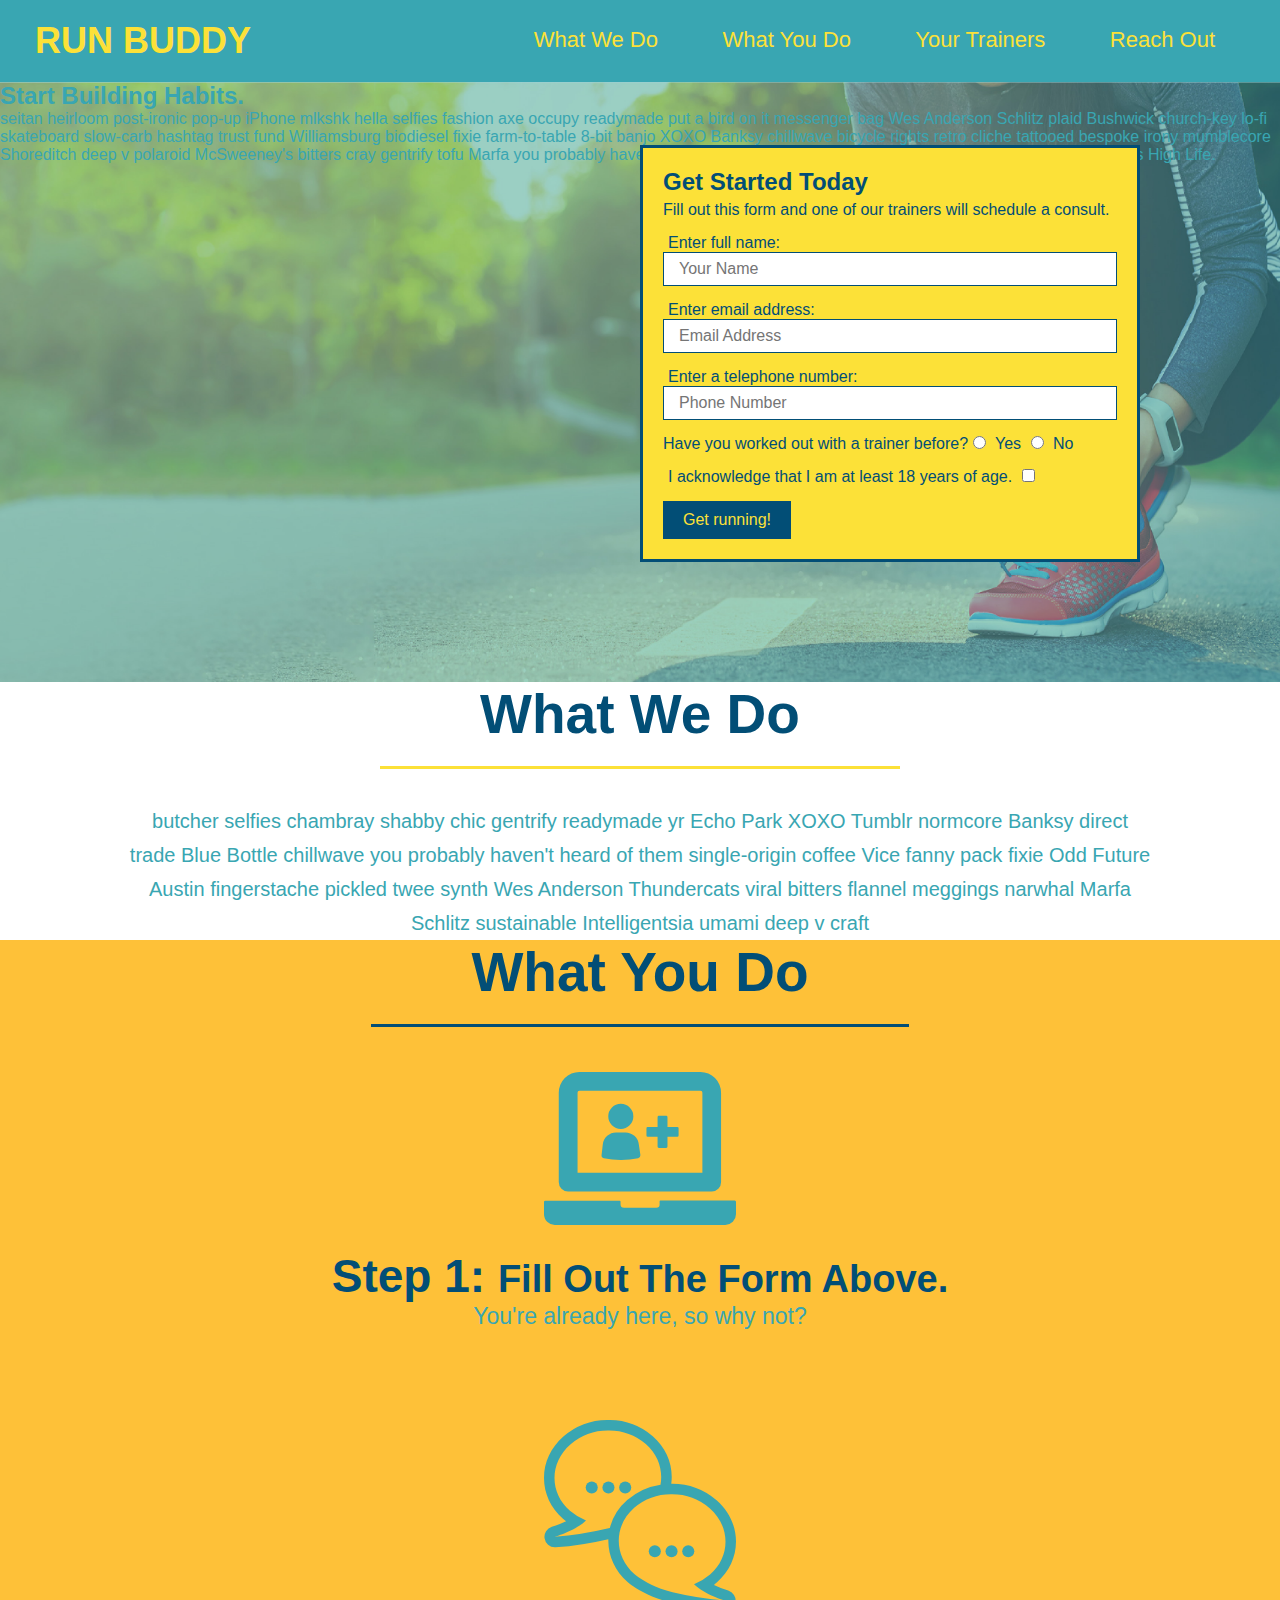
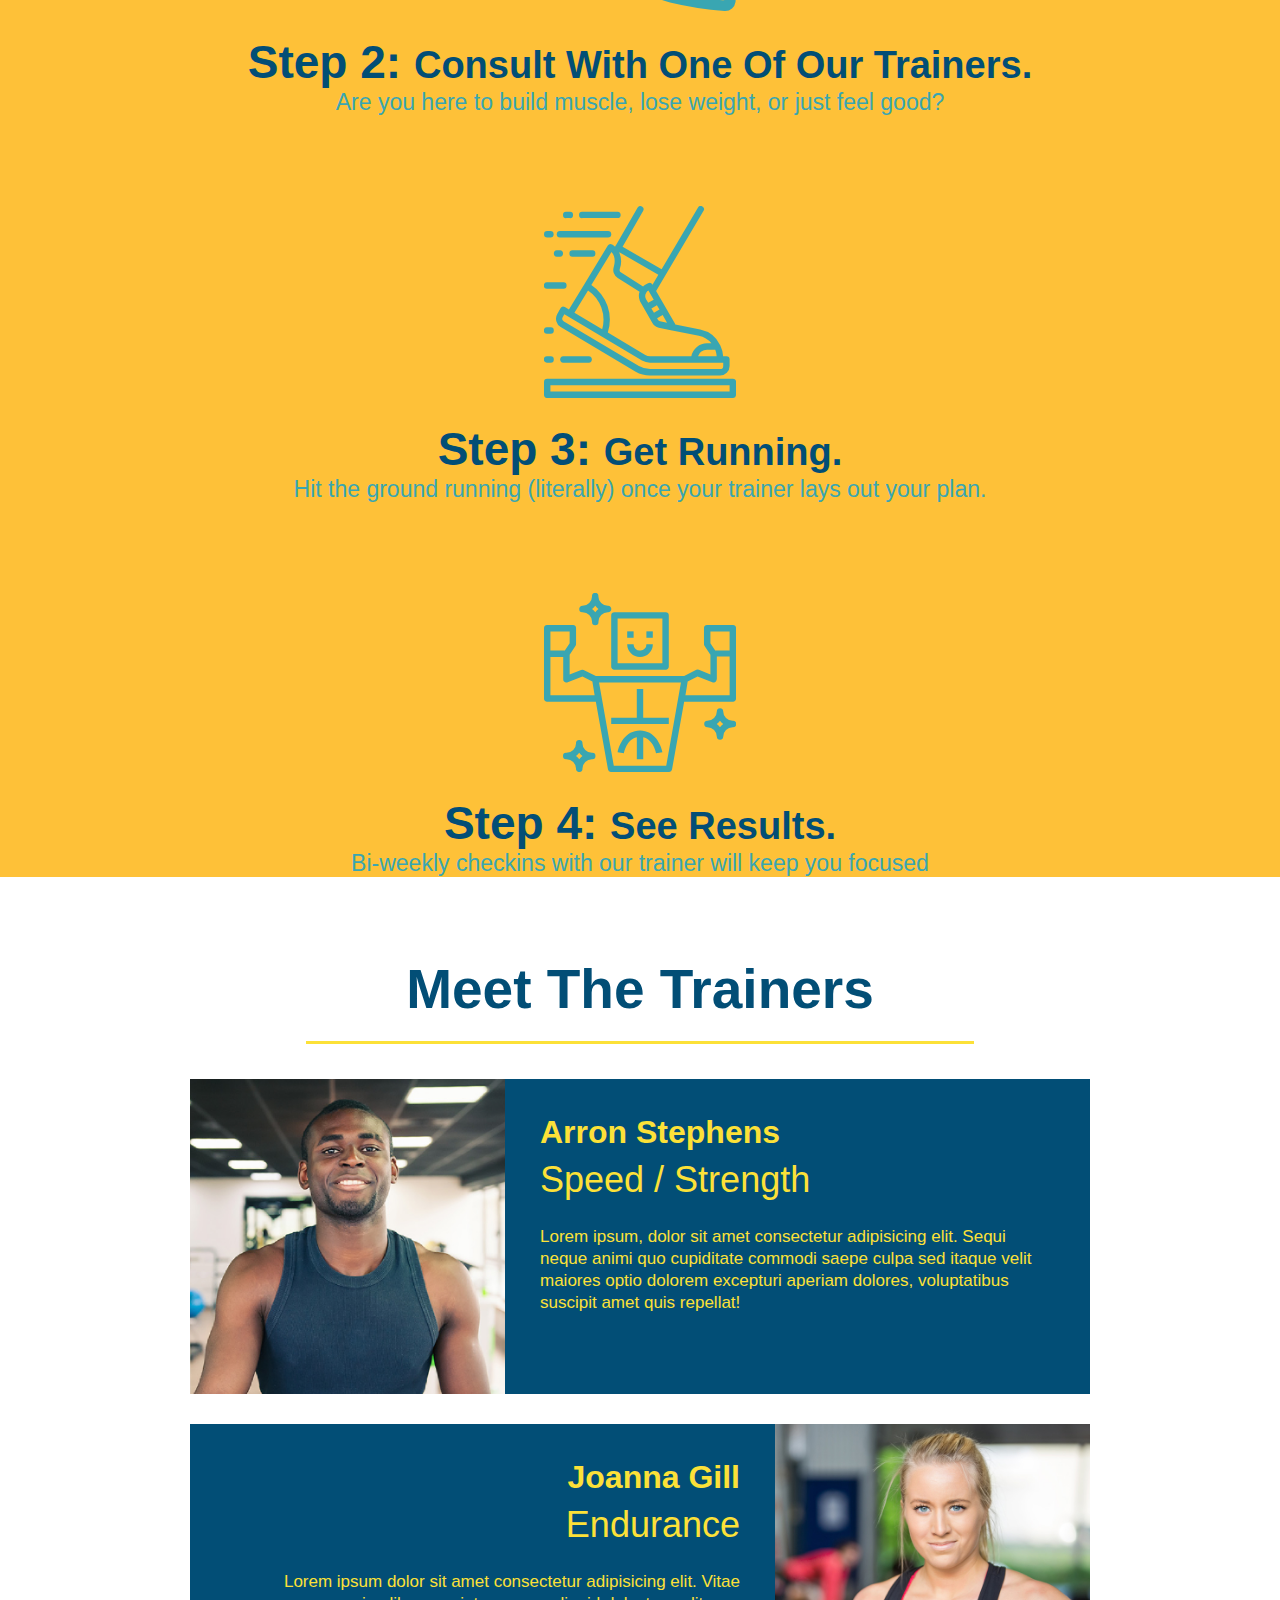
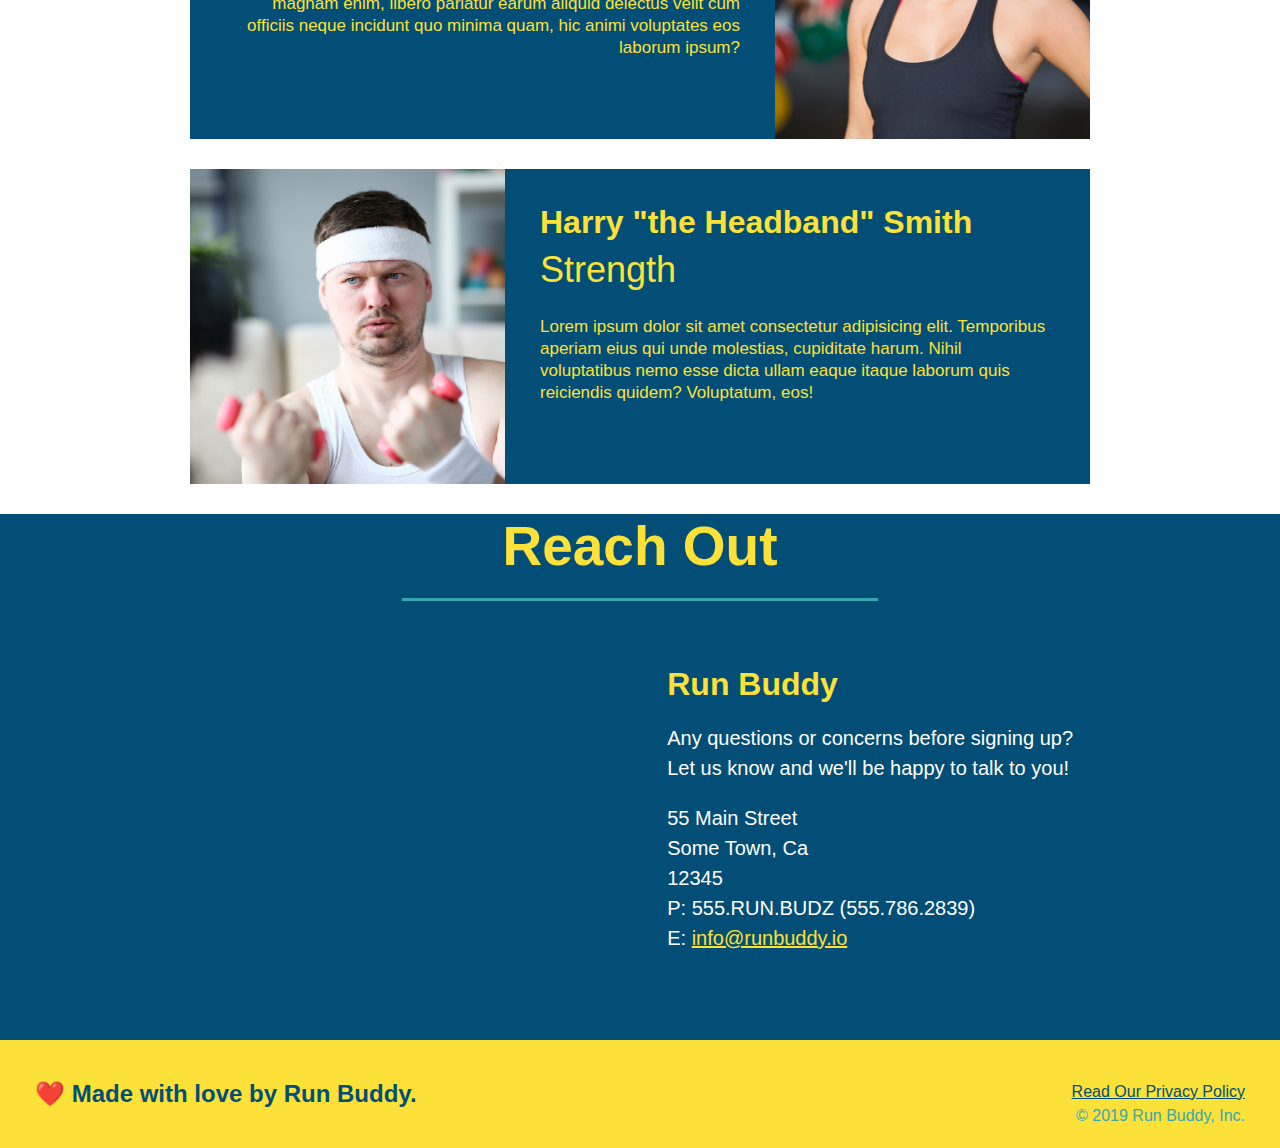
==== index.html @ 6aeb0154 "add content to hero, replace image" ====
<!DOCTYPE html>
<html lang="en">
    <head>
        <meta charset="UTF-8" />
        <title>Run Buddy</title>
        <link rel="stylesheet" href="./assets/css/style.css" />
    </head>
    <body>
        <!--  navigation -->
        <header>
           <h1>
               <a href="/">RUN BUDDY</a>
            </h1> 
           <nav>
               <!-- Unordered list element -->
               <ul>
                   <!-- List item element -->
                   <li> 
                       <!-- Anchor element -->
                       <a href="#what-we-do">What We Do</a>
                   </li>
                   <li>
                       <a href="what-you-do">What You Do</a>
                   </li>
                   <li>
                       <a href="#your-trainers">Your Trainers</a>
                   </li>
                   <li>
                       <a href="#reach-out">Reach Out</a>
                   </li>
               </ul>
           </nav>
        </header>
<!-- hero section -->
        <section class="hero">
            <div class="hero-cta">
                <h2>Start Building Habits.</h2>
                <p>
                    seitan heirloom post-ironic pop-up iPhone mlkshk hella selfies fashion axe occupy readymade put a bird on it messenger bag Wes Anderson Schlitz plaid Bushwick church-key lo-fi skateboard slow-carb hashtag trust fund Williamsburg biodiesel fixie farm-to-table 8-bit banjo XOXO Banksy chillwave bicycle rights retro cliche tattooed bespoke irony mumblecore Shoreditch deep v polaroid McSweeney's bitters cray gentrify tofu Marfa you probably haven't heard of them yr banh mi asymmetrical art party selvage letterpress High Life.
                </p>
            </div>
            
            <div class="hero-form">
                <h3>Get Started Today</h3>
                <p>Fill out this form and one of our trainers will schedule a consult.</p>
                <!-- Add form element -->
                <form>
                    <label for="name">Enter full name:</label>
                    <input type="text" placeholder="Your Name" name="name" id="name" class="form-input" />
                    <label for="email">Enter email address:</label>
                    <input type="email" placeholder="Email Address" name="email" id="email" class="form-input" />
                    <label for="phone">Enter a telephone number:</label>
                    <input type="tel" placeholder="Phone Number" name="phone" id="phone" class="form-input" />
                    <p>
                        Have you worked out with a trainer before?
                        <input type="radio" name="trainer-confirm" id="trainer-yes" />
                        <label for="trainer-yes">Yes</label>
                        <input type="radio" name="trainer-confirm" id="trainer-no" />
                        <label for="trainer-no">No</label>
                    </p>
                    <p>
                        <label for="checkbox" >
                            I acknowledge that I am at least 18 years of age.
                        </label>
                        <input type="checkbox" name="age-confirm" id="checkbox" />
                    </p>
                    <button type="submit">
                        Get running!
                    </button>
                </form>
            </div>
        </section>
        <!-- end hero -->

        <!-- hero/jumbotron -->
        <section>
       </section>

       <!-- "what we do" section -->
       <section id="what-we-do" class="intro">
           <h2 class="section-title primary-border">What We Do</h2>
           <p>
            butcher selfies chambray shabby chic gentrify readymade yr Echo Park XOXO Tumblr normcore Banksy direct trade Blue Bottle chillwave you probably haven't heard of them single-origin coffee Vice fanny pack fixie Odd Future Austin fingerstache pickled twee synth Wes Anderson Thundercats viral bitters flannel meggings narwhal Marfa Schlitz sustainable Intelligentsia umami deep v craft
           </p>
       </section>

       <!-- "what you do" section -->
       <section id="what-you-do" class="steps">
           <h2 class="section-title primary0border">What You Do</h2>

           <div>
               <!-- insert this img element -->
               <img src="./assets/images/step-1.svg" alt="" />
               <h3>Step 1: <span>Fill Out The Form Above.</span></h3>
               <p> You're already here, so why not?</p>
           </div>

           <div>
               <img src="./assets/images/step-2.svg" alt="" />
               <h3>Step 2: <span>Consult With One Of Our Trainers.</span></h3>
               <p>Are you here to build muscle, lose weight, or just feel good?</p>
           </div>

           <div>
               <img src="./assets/images/step-3.svg" alt="" />
               <h3>Step 3: <span>Get Running.</span></h3>
               <p>Hit the ground running (literally) once your trainer lays out your plan.</p>
           </div>

           <div>
               <img src="./assets/images/step-4.svg" alt />
               <h3>Step 4: <span>See Results.</span></h3>
               <p>Bi-weekly checkins with our trainer will keep you focused</p>
           </div>
       </section>
       
       <!-- "meet the trainers" section -->
       <section id="your-trainers" class="trainers">
           <h2 class="section-title primary-border">Meet The Trainers</h2>
           <article class="trainer">
               <img src="./assets/images/trainer-1.jpg" alt="Arron Stephens in his workout clothes, ready to pump iron" />
               <div class="trainer-bio text-left">
                   <h3>Arron Stephens</h3>
                   <h4>Speed / Strength</h4>
                   <p>
                    Lorem ipsum, dolor sit amet consectetur adipisicing elit. Sequi neque animi quo cupiditate commodi saepe culpa sed
                    itaque velit maiores optio dolorem excepturi aperiam dolores, voluptatibus suscipit amet quis repellat!
                   </p>
               </div>
           </article>

           <!-- second trainer bio -->
           <article class="trainer">
               <div class="trainer-bio text-right">
                   <h3>Joanna Gill</h3>
                   <h4>Endurance</h4>
                   <p>
                       Lorem ipsum dolor sit amet consectetur adipisicing elit. Vitae magnam enim, libero pariatur earum aliquid delectus velit cum officiis neque incidunt quo minima quam, hic animi voluptates eos laborum ipsum?
                   </p>
               </div>
               <img src="./assets/images/trainer-2.jpg" alt="Joanna Gill cooling off after a workout" />
           </article>

           <!-- third trainer bio -->
           <article class="trainer">
               <img src="./assets/images/trainer-3.jpg" alt="Harry Smith wearing a headband and lifting comically small pink weights" />
               <div class="trainer-bio text-left">
                   <h3>Harry "the Headband" Smith</h3>
                   <h4>Strength</h4>
                   <p>
                       Lorem ipsum dolor sit amet consectetur adipisicing elit. Temporibus aperiam eius qui unde molestias, cupiditate harum. Nihil voluptatibus nemo esse dicta ullam eaque itaque laborum quis reiciendis quidem? Voluptatum, eos!
                   </p>
               </div>
           </article>

       </section>

       <!-- "reach out" section -->
       <section id="reach-out" class="contact">
           <h2 class="section-title secondary-border">Reach Out</h2>
           <div class="contact-info">
               <iframe 
               src="https://www.google.com/maps/embed?pb=!1m18!1m12!1m3!1d3147.1079747227936!2d-120.42364418397035!3d37.92790791110593!2m3!1f0!2f0!3f0!3m2!1i1024!2i768!4f13.1!3m3!1m2!1s0x8090c49129b6ac57%3A0xb56c7eb95a2cd8bd!2sMain%20St%2C%20California%2095327!5e0!3m2!1sen!2sus!4v1616426329495!5m2!1sen!2sus"
               style="border:0;"
               allowfullscreen=""
               loading="lazy">
            </iframe>
             <div>
                   <h3>Run Buddy</h3>
                   <p>
                       Any questions or concerns before signing up?
                       <br />
                       Let us know and we'll be happy to talk to you!
                   </p>
                   <address>
                       55 Main Street <br />
                       Some Town, Ca <br />
                       12345<br />
                       P: 555.RUN.BUDZ (555.786.2839)<br />
                       E: <a href="mailto:info@runbuddy.io">info@runbuddy.io</a>
                   </address>
               </div>
           </div>
       </section>

       <!-- footer -->
       <footer>
           <h2>❤️ Made with love by Run Buddy.</h2>
           <div>
               <a href="#">Read Our Privacy Policy</a><br />
               &copy; 2019 Run Buddy, Inc.
           </div>
       </footer>
    </body>
</html>
---- assets/css/style.css ----
* {
    margin: 0;
    padding:0;
    box-sizing: border-box;
}

body {
    /* more on this crazy alphanumerical value in a minute! */
    color: #39a6b2;
    font-family: Helvetica, Arial, sans-serif;
/* apply styles to <header> */
    }

    header     {
        padding: 20px 35px;
        background-color: #39a6b2;
    }

    header h1 {
        font-weight: bold;
        font-size: 36px;
        color: #fce138;
        margin: 0;
        display: inline;
    }

    header a {
        text-decoration: none;
        color: #fce138;
    }

    header nav {
        float: right;
        margin: 7px 0;
    }

    header nav ul li {
        display: inline;
    }

    header nav ul li a {
        margin: 0 30px;
        font-weight: lighter;
        font-size: 22px;
    }

    footer {
        background: #fce138;
        width: 100%;
        padding: 40px 35px;
    }

    footer h2 {
        display: inline;
        color: #024e76;
        font: size 30px;
        margin: 0;
    }

    footer div {
        float: right;
        line-height: 1.5;
        text-align: right;
    }

    footer a {
        color: #024e76;
    }

   /* Hero Style Start */
.hero {
    background-image: url("../images/hero-bg.jpg");
    height: 600px;
    background-size: cover;
    background-position: center;
    position: relative;
  }
  /* Hero Style End */

  .hero-form {
    background-color: #fce138;
    padding: 20px;
    width: 500px;
    color: #024e76;
    border-style: solid;
    border-width: 3px;
    border-color: #024e76;
    position: absolute;
    bottom: 120px;
    right: 140px;
  }

  .hero-form h3 {
    font-size: 24px;
    margin: 0;
  }
  
  .hero-form p {
    margin: 5px 0 15px 0;
  }

  .form-input {
    border: 1px solid #024e76;
    display: block;
    padding: 7px 15px;
    font-size: 16px;
    color: #024e76;
    width: 100%;
    margin-bottom: 15px;
  }

  .hero-form label {
      margin: 0 5px;
  }

  .hero-form button {
      color: #fce138;
      background-color: #024e76;
      border: none;
      padding: 10px 20px;
      font-size: 16px;
  }

  .intro {
      text-align: center;
  }

  .intro p {
      line-height: 1.7;
      color: #39a6b2;
      width: 80%;
      font-size: 20px;
      margin: 0 auto;
  }

  .steps {
      text-align: center;
      background: #fec138;
  }

  .section-title {
    font-size: 55px;
    color: #024e76;
    margin-bottom: 35px;
    padding: 0 100px 20px 100px;
    display: inline-block;
    border-bottom: 3px solid;
  }
  
  .primary-border {
    border-color: #fce138;
  }
  
  .secondary-border {
    border-color: #39a6b2;
  }

  .steps div {
      margin-bottom: 80px;
  }

  .steps img {
      width: 15%;
      margin: 10px 0;
  }

  .steps h3 {
      color: #024e76;
      font-size: 46px;
      margin-top: 10px;
  }

  .steps p {
      color: #39a6b2;
      font-size: 23px;
  }

  .steps span {
      font-size: 38px;
  }
  .trainers {
      text-align: center;
  }

  .trainer {
      width: 900px;
      margin: 0 auto 30px auto;
      background: #024e76;
      color: #fce138;
      overflow: auto;
  }

  .trainer img {
      width: 35%;
      float: left;
  }

  .trainer-bio {
      padding: 35px;
      float: left;
      width: 65%;
  }

  .text-left {
      text-align: left;
  }

  .text-right {
      text-align: right;
  }

  .trainer-bio h3 {
      font-size: 32px;
      margin-bottom: 8px;
  }

  .trainer-bio h4 {
      font-weight: lighter;
      font-size: 36px;
      margin-bottom: 25px;
  }

  .trainer-bio p {
      font-size: 17px;
      line-height: 1.3;
  }

  /* REACH OUT STYLES START */
  .contact {
      text-align: center;
      background: #024e76;
  }

  .contact h2 {
      color: #fce138;
  }

  .contact-info iframe {
      width: 400px;
      height: 400px;
  }

  .contact-info div {
    width: 410px;
    display: inline-block;
    vertical-align: top;
    text-align: left;
    margin: 30px 0 0 60px;
    color: white;
  }

  .contact-info h3 {
    color: #fce138;
    font-size: 32px;
  }
  
  .contact-info p, 
  .contact-info address {
    margin: 20px 0;
    line-height: 1.5;
    font-size: 20px;
    font-style: normal;
  }
  
  .contact-info a {
    color: #fce138;
  }
  
  /* REACH OUT STYLES END */
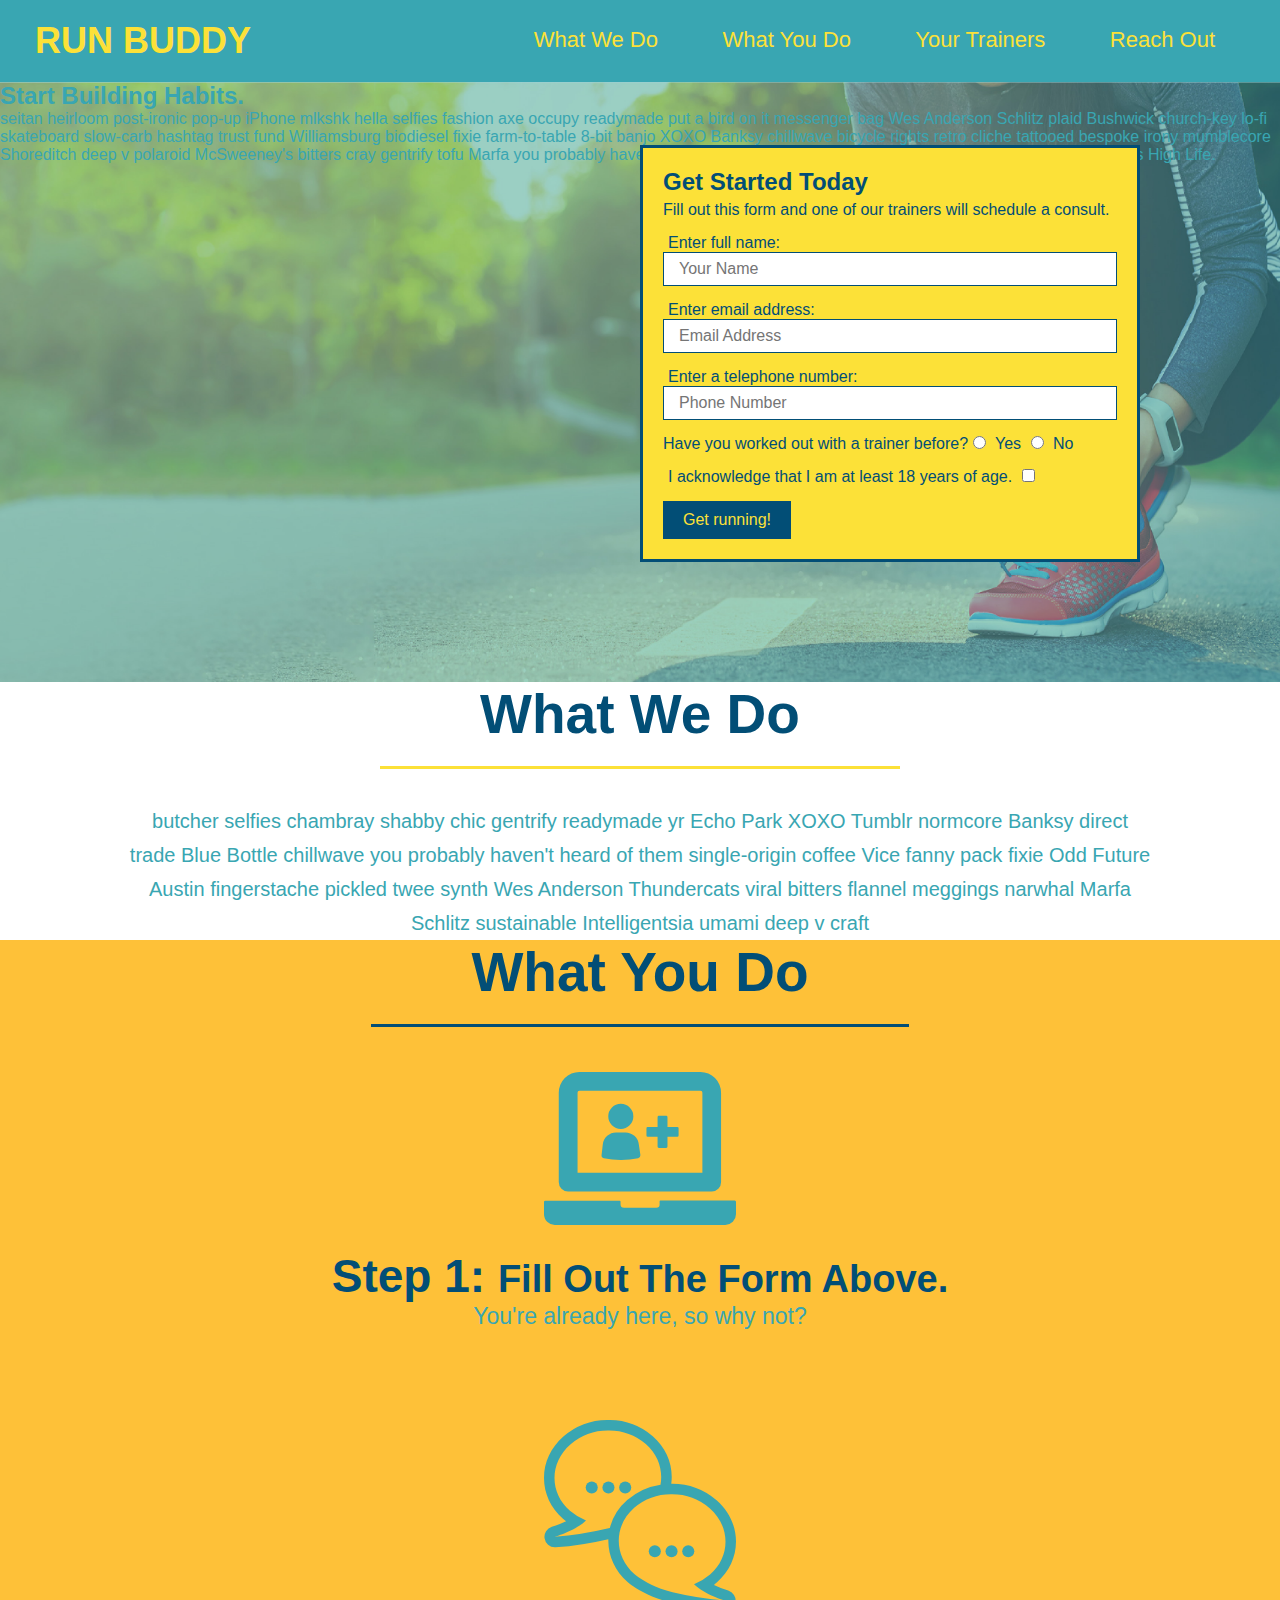
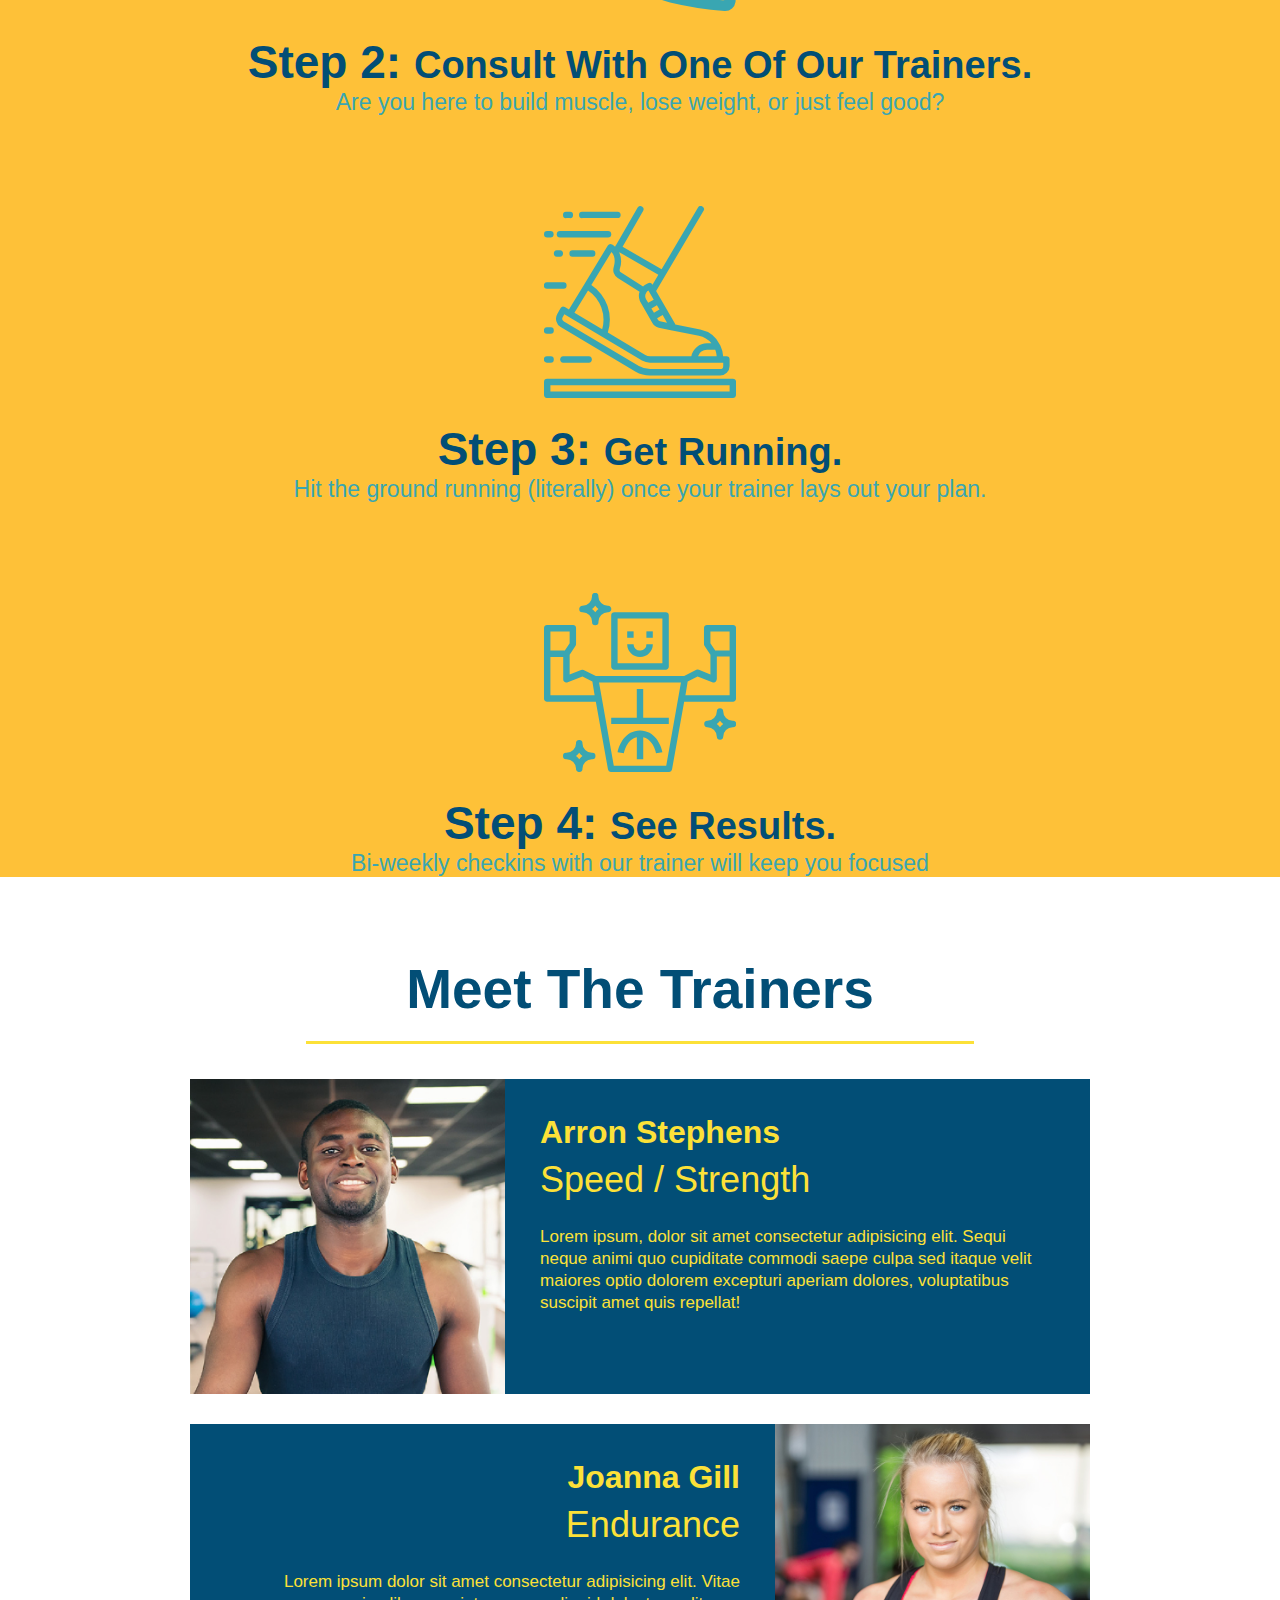
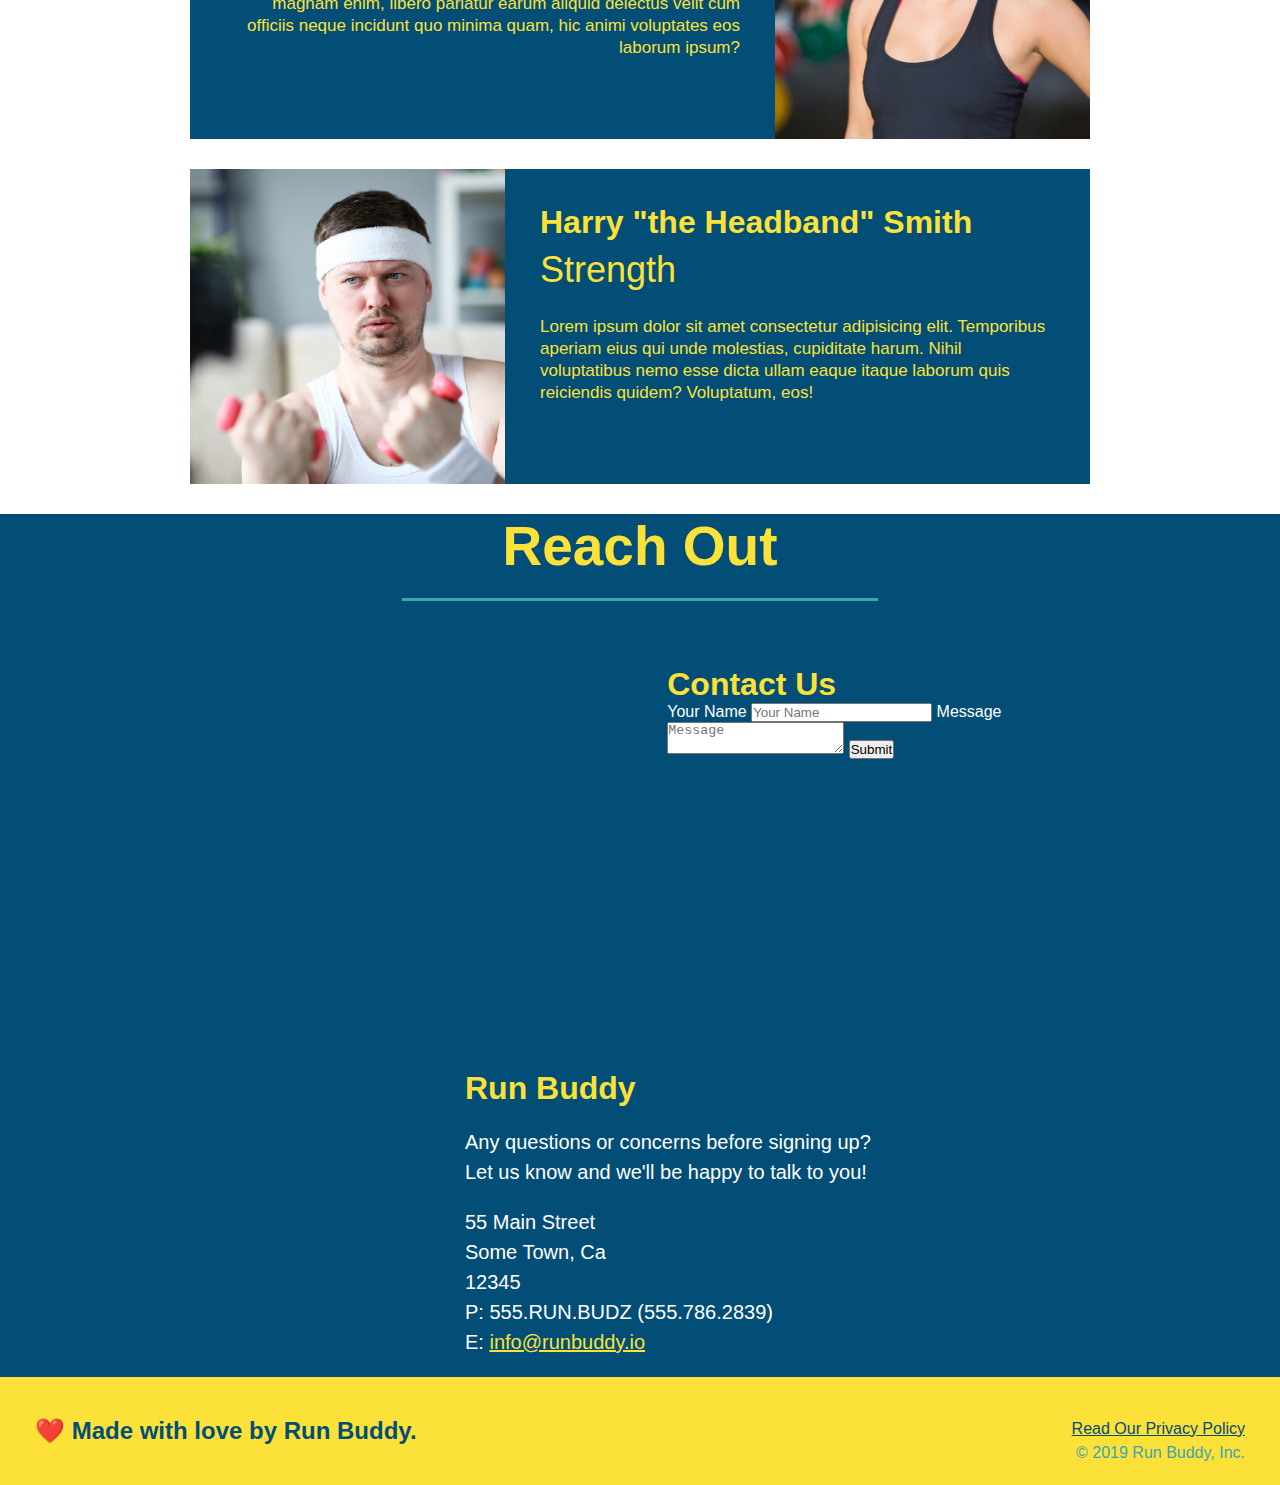
==== commit 5906ca65: "add contact form" ====
--- a/index.html
+++ b/index.html
@@ -165,6 +165,20 @@
                allowfullscreen=""
                loading="lazy">
             </iframe>
+
+            <div class="contact-form">
+                <h3>Contact Us</h3>
+                <form>
+                   <label for="contact-name">Your Name</label>
+                   <input type="text" id="contact-name" placeholder="Your Name" />
+              
+                   <label for="contact-message">Message</label>
+                   <textarea id="contact-message" placeholder="Message"></textarea>
+              
+                   <button type="submit">Submit</button>
+                  </form>
+              </div>
+
              <div>
                    <h3>Run Buddy</h3>
                    <p>
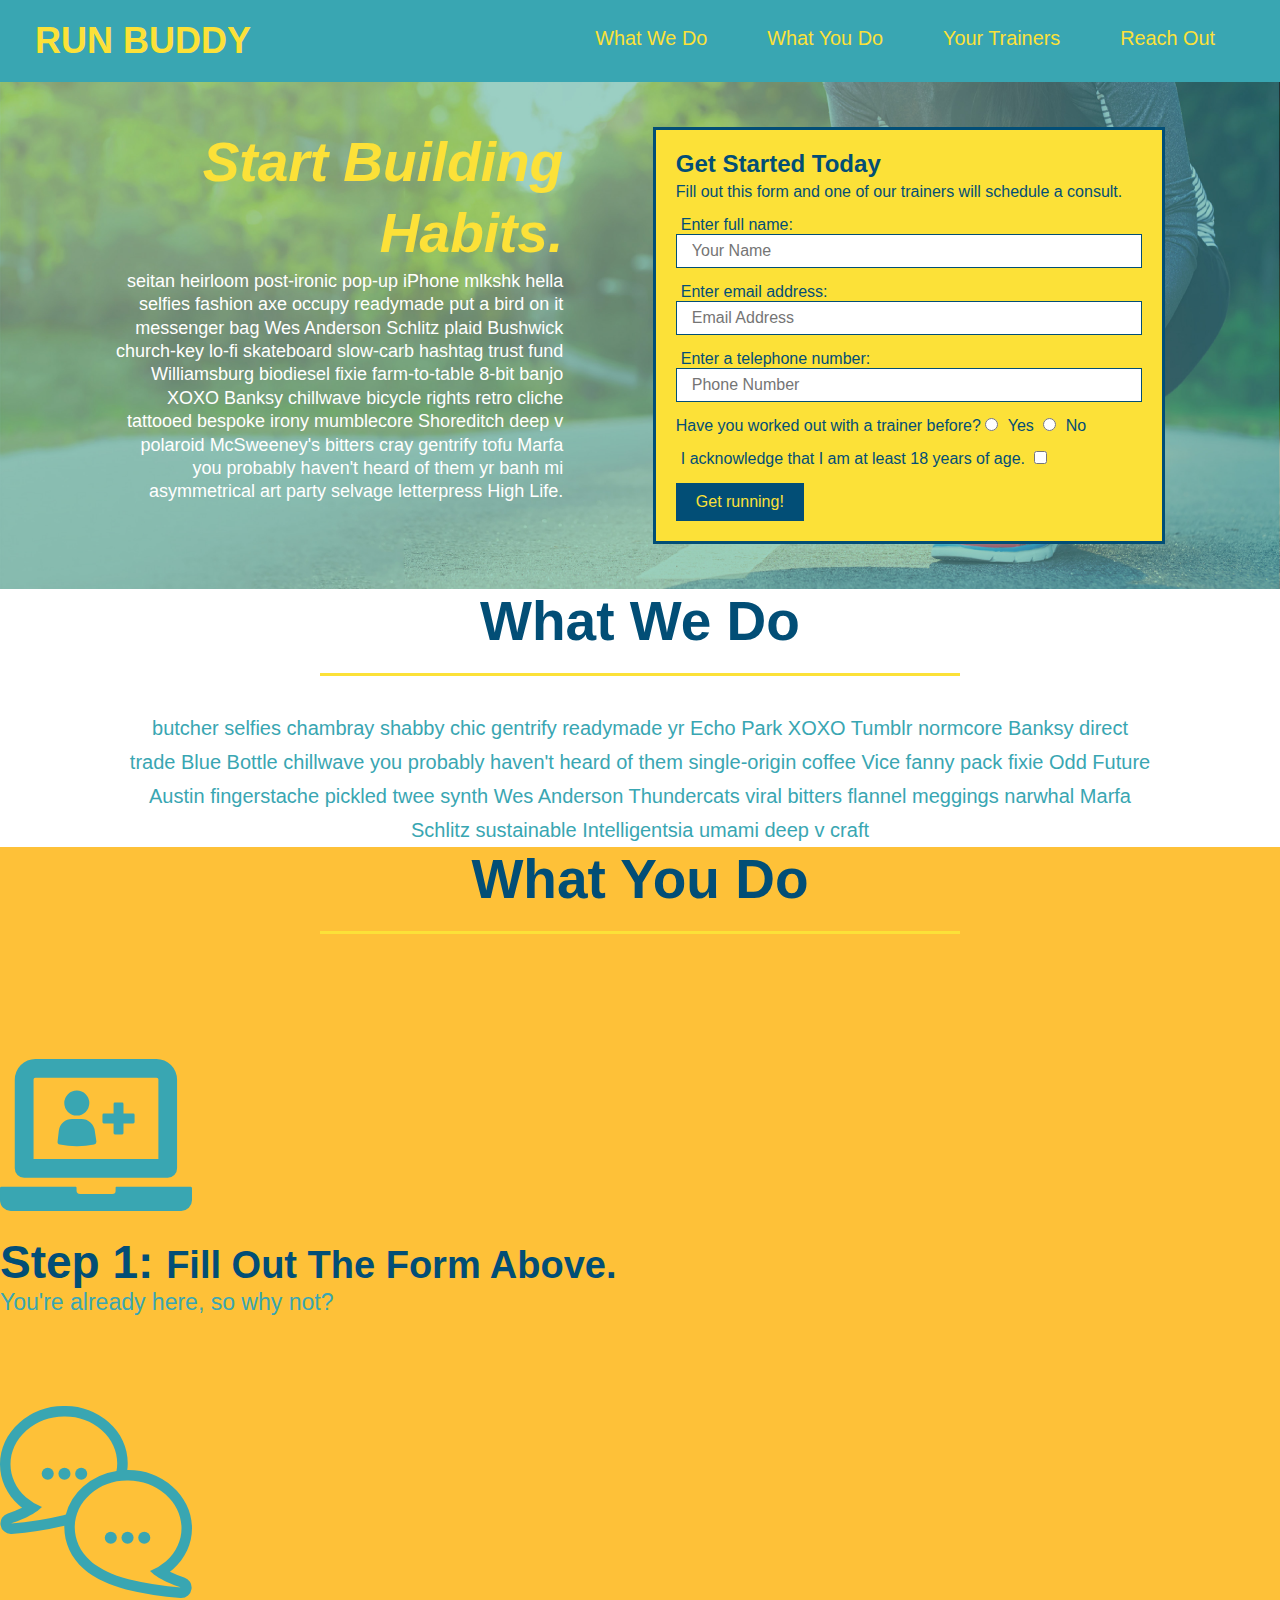
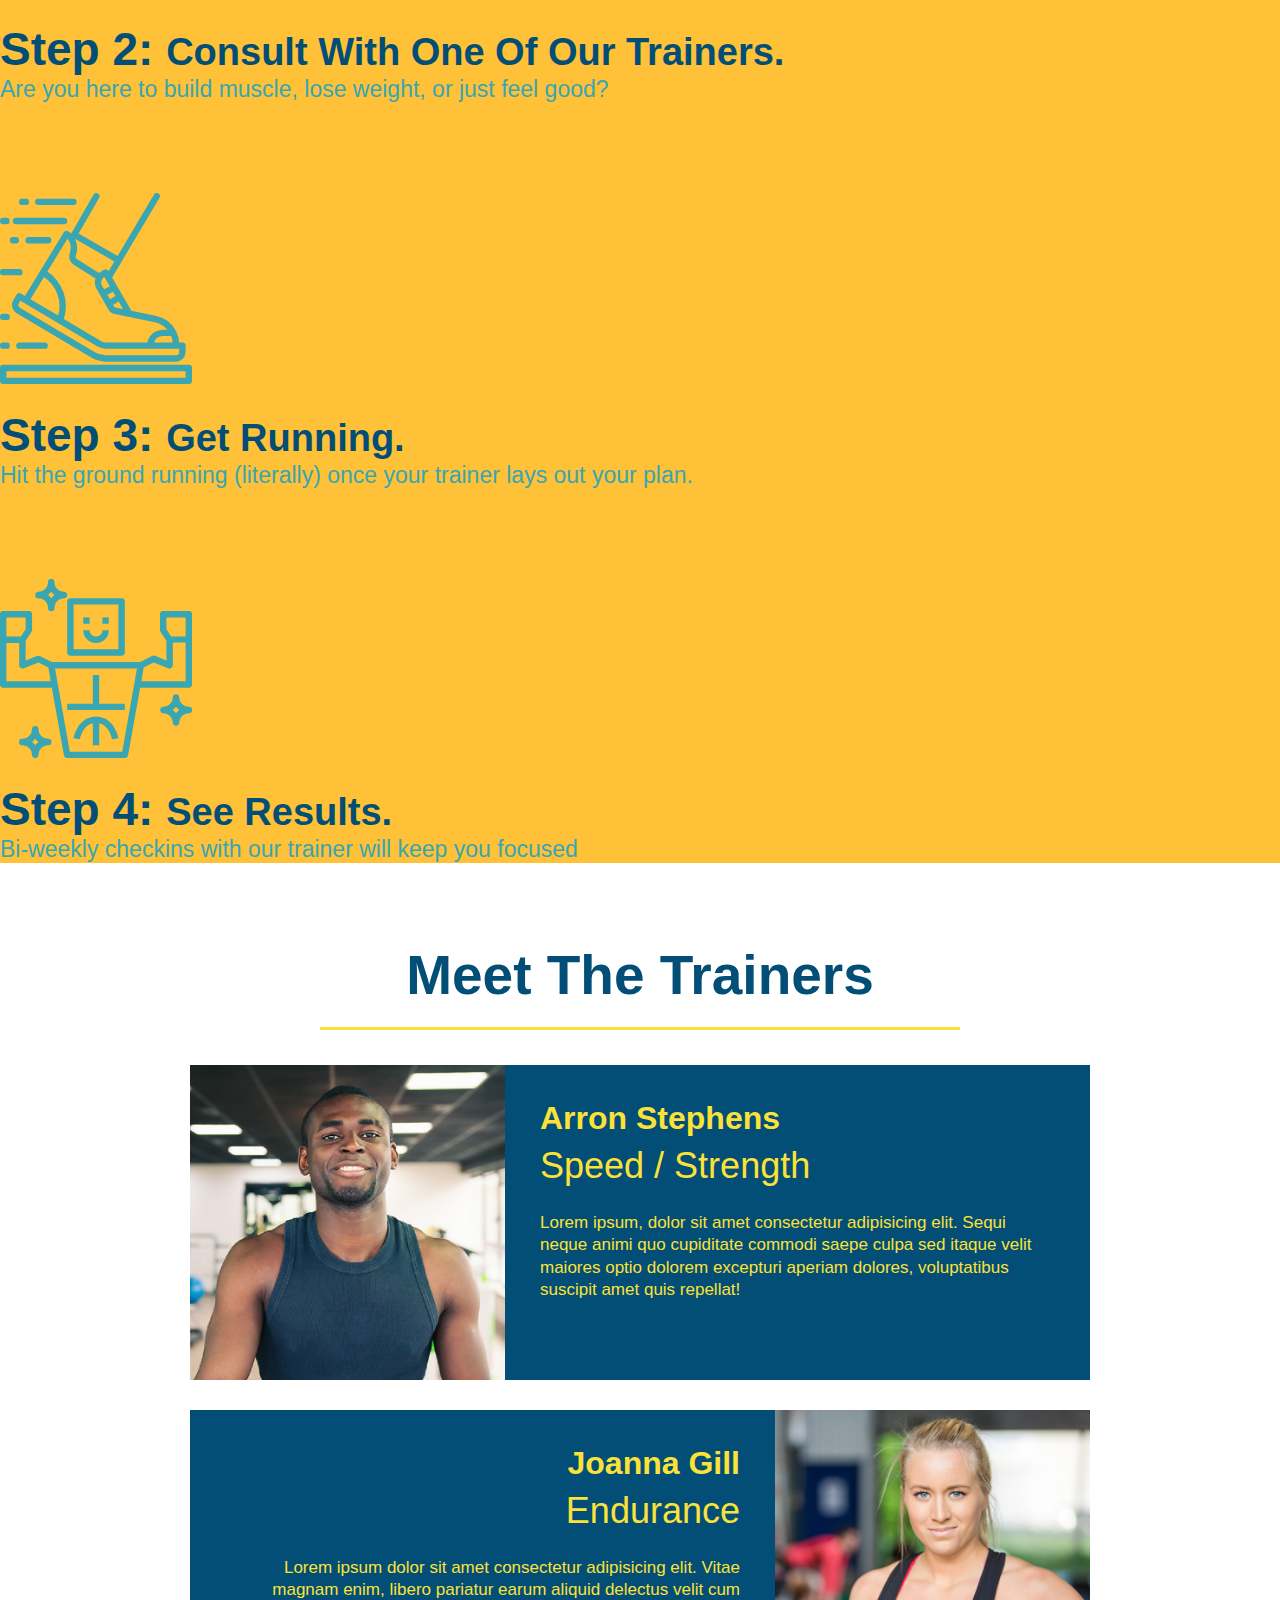
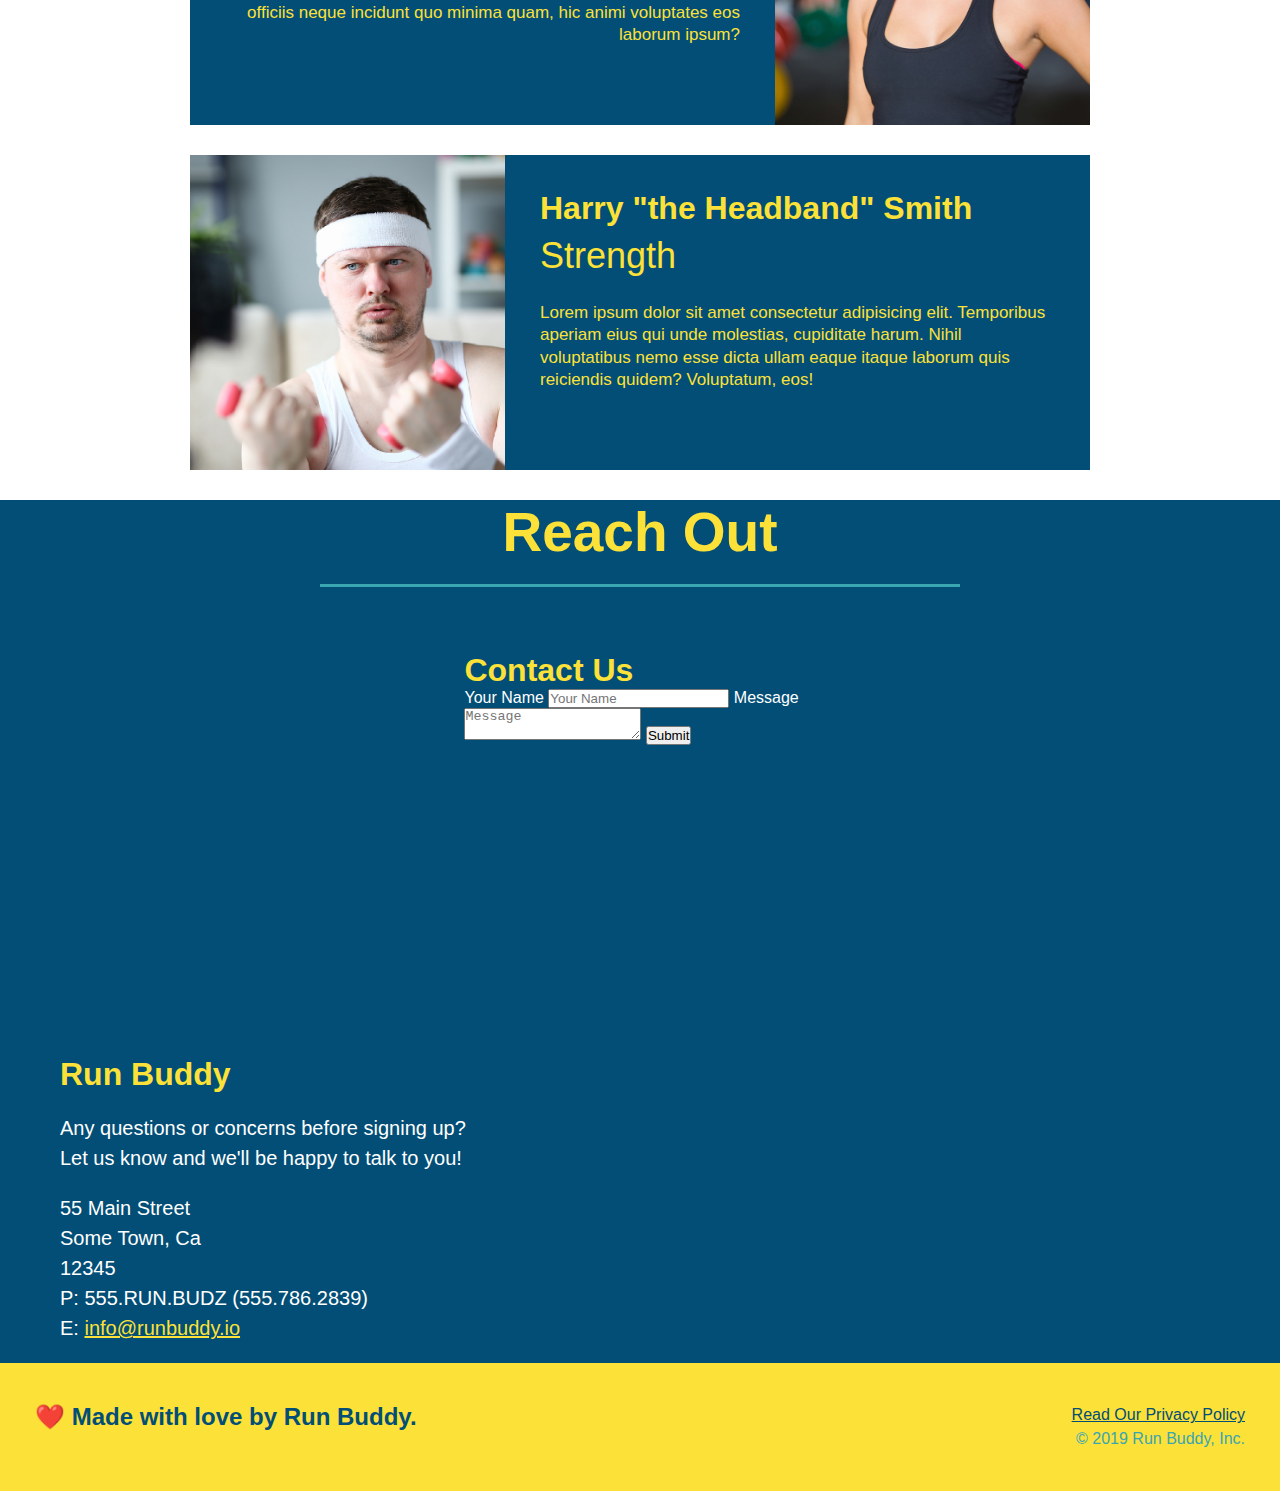
==== commit c36d84d0: "restructured html for flexbox, added flexbox class to css" ====
--- a/index.html
+++ b/index.html
@@ -78,16 +78,22 @@
 
        <!-- "what we do" section -->
        <section id="what-we-do" class="intro">
-           <h2 class="section-title primary-border">What We Do</h2>
-           <p>
+           <div class="flex-row" >
+               <h2 class="section-title primary-border">What We Do</h2>
+           </div>   
+        <div class="flex-row">
+            <p>
             butcher selfies chambray shabby chic gentrify readymade yr Echo Park XOXO Tumblr normcore Banksy direct trade Blue Bottle chillwave you probably haven't heard of them single-origin coffee Vice fanny pack fixie Odd Future Austin fingerstache pickled twee synth Wes Anderson Thundercats viral bitters flannel meggings narwhal Marfa Schlitz sustainable Intelligentsia umami deep v craft
            </p>
+        </div>
+           
        </section>
 
        <!-- "what you do" section -->
        <section id="what-you-do" class="steps">
-           <h2 class="section-title primary0border">What You Do</h2>
-
+        <div class="flex-row">  
+            <h2 class="section-title primary-border">What You Do</h2>
+        </div>  
            <div>
                <!-- insert this img element -->
                <img src="./assets/images/step-1.svg" alt="" />
@@ -116,7 +122,10 @@
        
        <!-- "meet the trainers" section -->
        <section id="your-trainers" class="trainers">
-           <h2 class="section-title primary-border">Meet The Trainers</h2>
+           <div class="flex-row"> 
+               <h2 class="section-title primary-border">Meet The Trainers</h2>
+           </div>
+            
            <article class="trainer">
                <img src="./assets/images/trainer-1.jpg" alt="Arron Stephens in his workout clothes, ready to pump iron" />
                <div class="trainer-bio text-left">
--- a/assets/css/style.css
+++ b/assets/css/style.css
@@ -14,6 +14,9 @@
     header     {
         padding: 20px 35px;
         background-color: #39a6b2;
+        display: flex;
+        justify-content: space-between;
+        flex-wrap: wrap;
     }
 
     header h1 {
@@ -21,7 +24,6 @@
         font-size: 36px;
         color: #fce138;
         margin: 0;
-        display: inline;
     }
 
     header a {
@@ -30,35 +32,39 @@
     }
 
     header nav {
-        float: right;
         margin: 7px 0;
     }
 
-    header nav ul li {
-        display: inline;
+    header nav ul {
+        display: flex;
+        flex-wrap: wrap;
+        justify-content: space-between;
+        align-items: center;
+        list-style: none;
     }
 
     header nav ul li a {
         margin: 0 30px;
         font-weight: lighter;
-        font-size: 22px;
+        font-size: 1.55vw;
     }
 
     footer {
         background: #fce138;
         width: 100%;
         padding: 40px 35px;
+        display: flex;
+        justify-content: space-between;
+        flex-wrap: wrap;
     }
 
     footer h2 {
-        display: inline;
         color: #024e76;
         font: size 30px;
         margin: 0;
     }
 
     footer div {
-        float: right;
         line-height: 1.5;
         text-align: right;
     }
@@ -70,24 +76,23 @@
    /* Hero Style Start */
 .hero {
     background-image: url("../images/hero-bg.jpg");
-    height: 600px;
     background-size: cover;
     background-position: center;
-    position: relative;
-  }
+    display: flex;
+    justify-content: center;
+    flex-wrap: wrap;
+   }
   /* Hero Style End */
 
   .hero-form {
     background-color: #fce138;
     padding: 20px;
-    width: 500px;
     color: #024e76;
     border-style: solid;
     border-width: 3px;
     border-color: #024e76;
-    position: absolute;
-    bottom: 120px;
-    right: 140px;
+    width: 40%;
+    margin: 3.5%;
   }
 
   .hero-form h3 {
@@ -98,6 +103,22 @@
   .hero-form p {
     margin: 5px 0 15px 0;
   }
+
+  .hero-cta {
+      width: 35%;
+      text-align: right;
+      margin: 3.5%;
+      color: #fff;
+      font-size: 18px;
+      line-height: 1.3;
+  }
+
+  .hero-cta h2 {
+      font-style: italic;
+      font-size: 55px;
+      color: #fce138;
+  }
+
 
   .form-input {
     border: 1px solid #024e76;
@@ -121,30 +142,27 @@
       font-size: 16px;
   }
 
-  .intro {
-      text-align: center;
-  }
-
-  .intro p {
+    .intro p {
       line-height: 1.7;
       color: #39a6b2;
       width: 80%;
       font-size: 20px;
       margin: 0 auto;
+      text-align: center;
   }
 
   .steps {
-      text-align: center;
       background: #fec138;
   }
 
   .section-title {
     font-size: 55px;
     color: #024e76;
-    margin-bottom: 35px;
-    padding: 0 100px 20px 100px;
-    display: inline-block;
     border-bottom: 3px solid;
+    padding-bottom: 20px;
+    text-align: center;
+    margin: 0 auto 35px auto;
+    width: 50%;
   }
   
   .primary-border {
@@ -179,7 +197,6 @@
       font-size: 38px;
   }
   .trainers {
-      text-align: center;
   }
 
   .trainer {
@@ -227,7 +244,6 @@
 
   /* REACH OUT STYLES START */
   .contact {
-      text-align: center;
       background: #024e76;
   }
 
@@ -266,4 +282,8 @@
     color: #fce138;
   }
   
-  /* REACH OUT STYLES END */+  /* REACH OUT STYLES END */
+
+  .flex-row {
+      display: flex;
+  }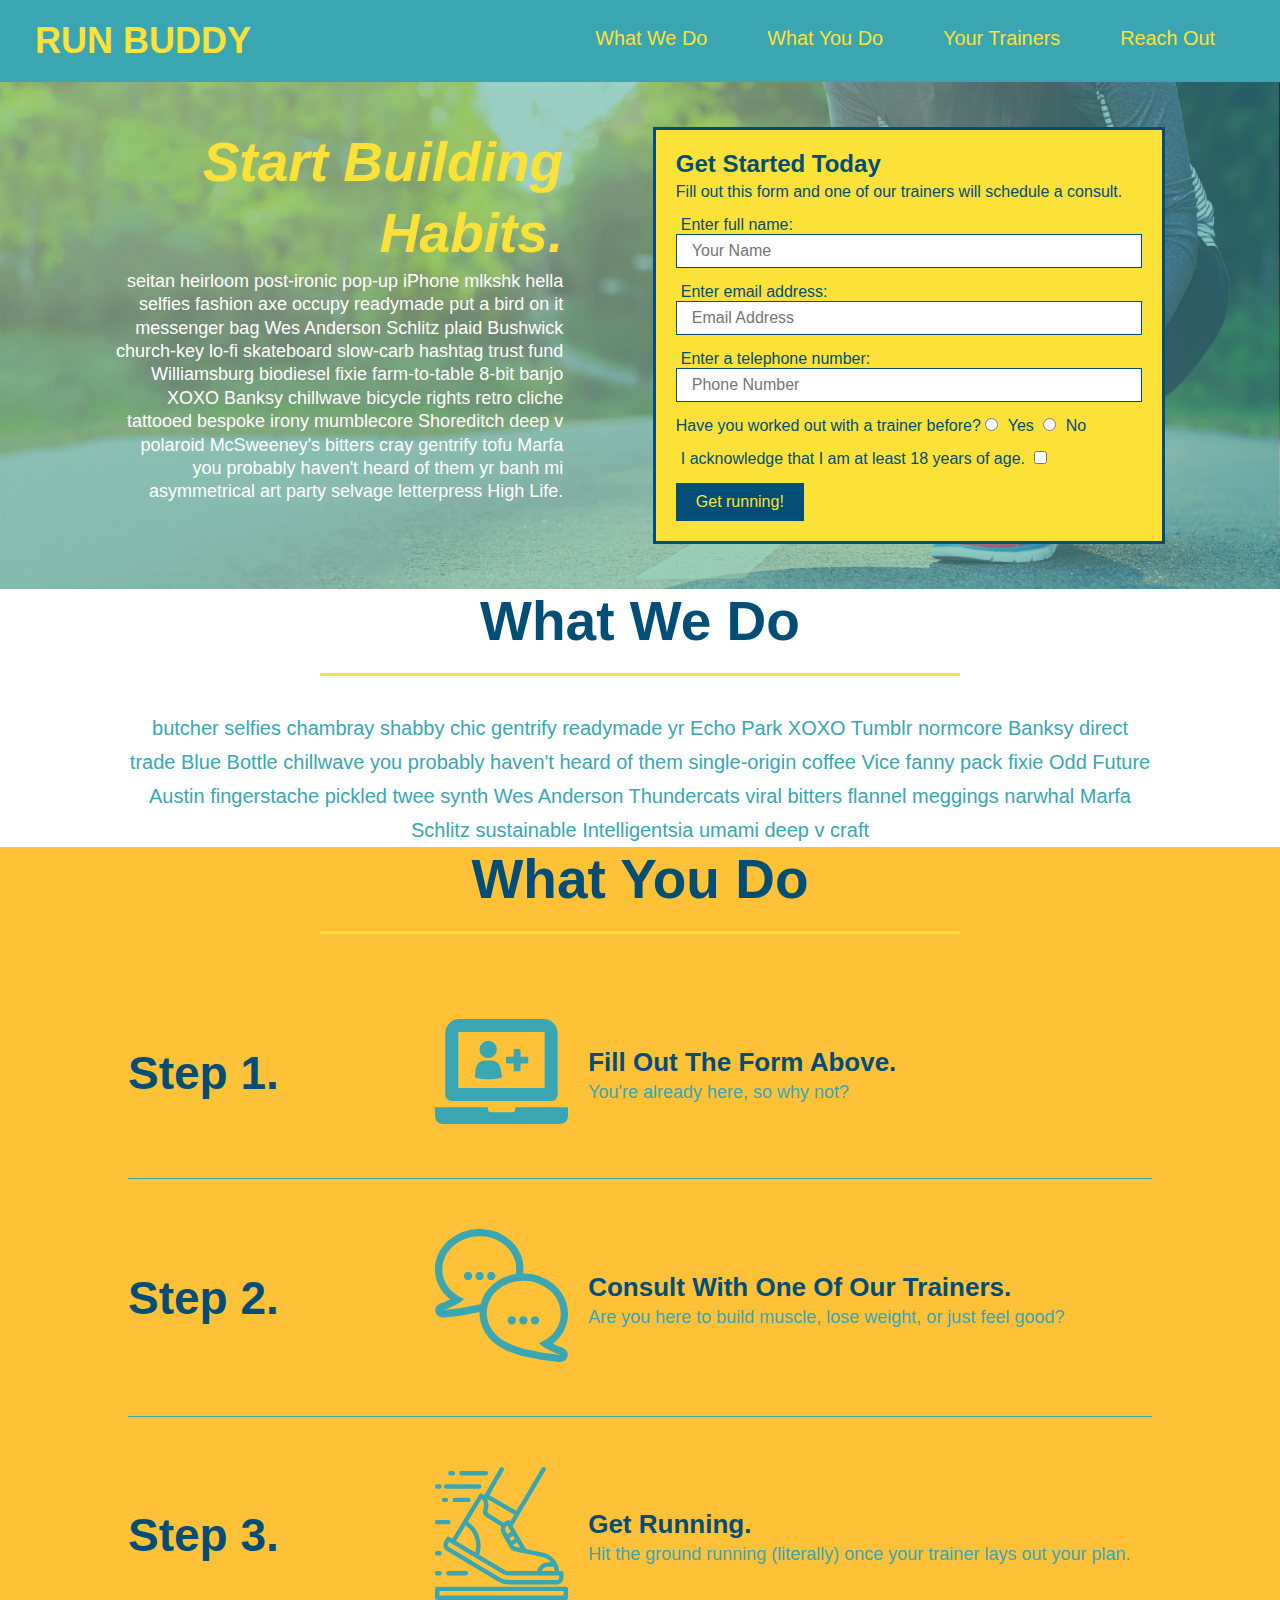
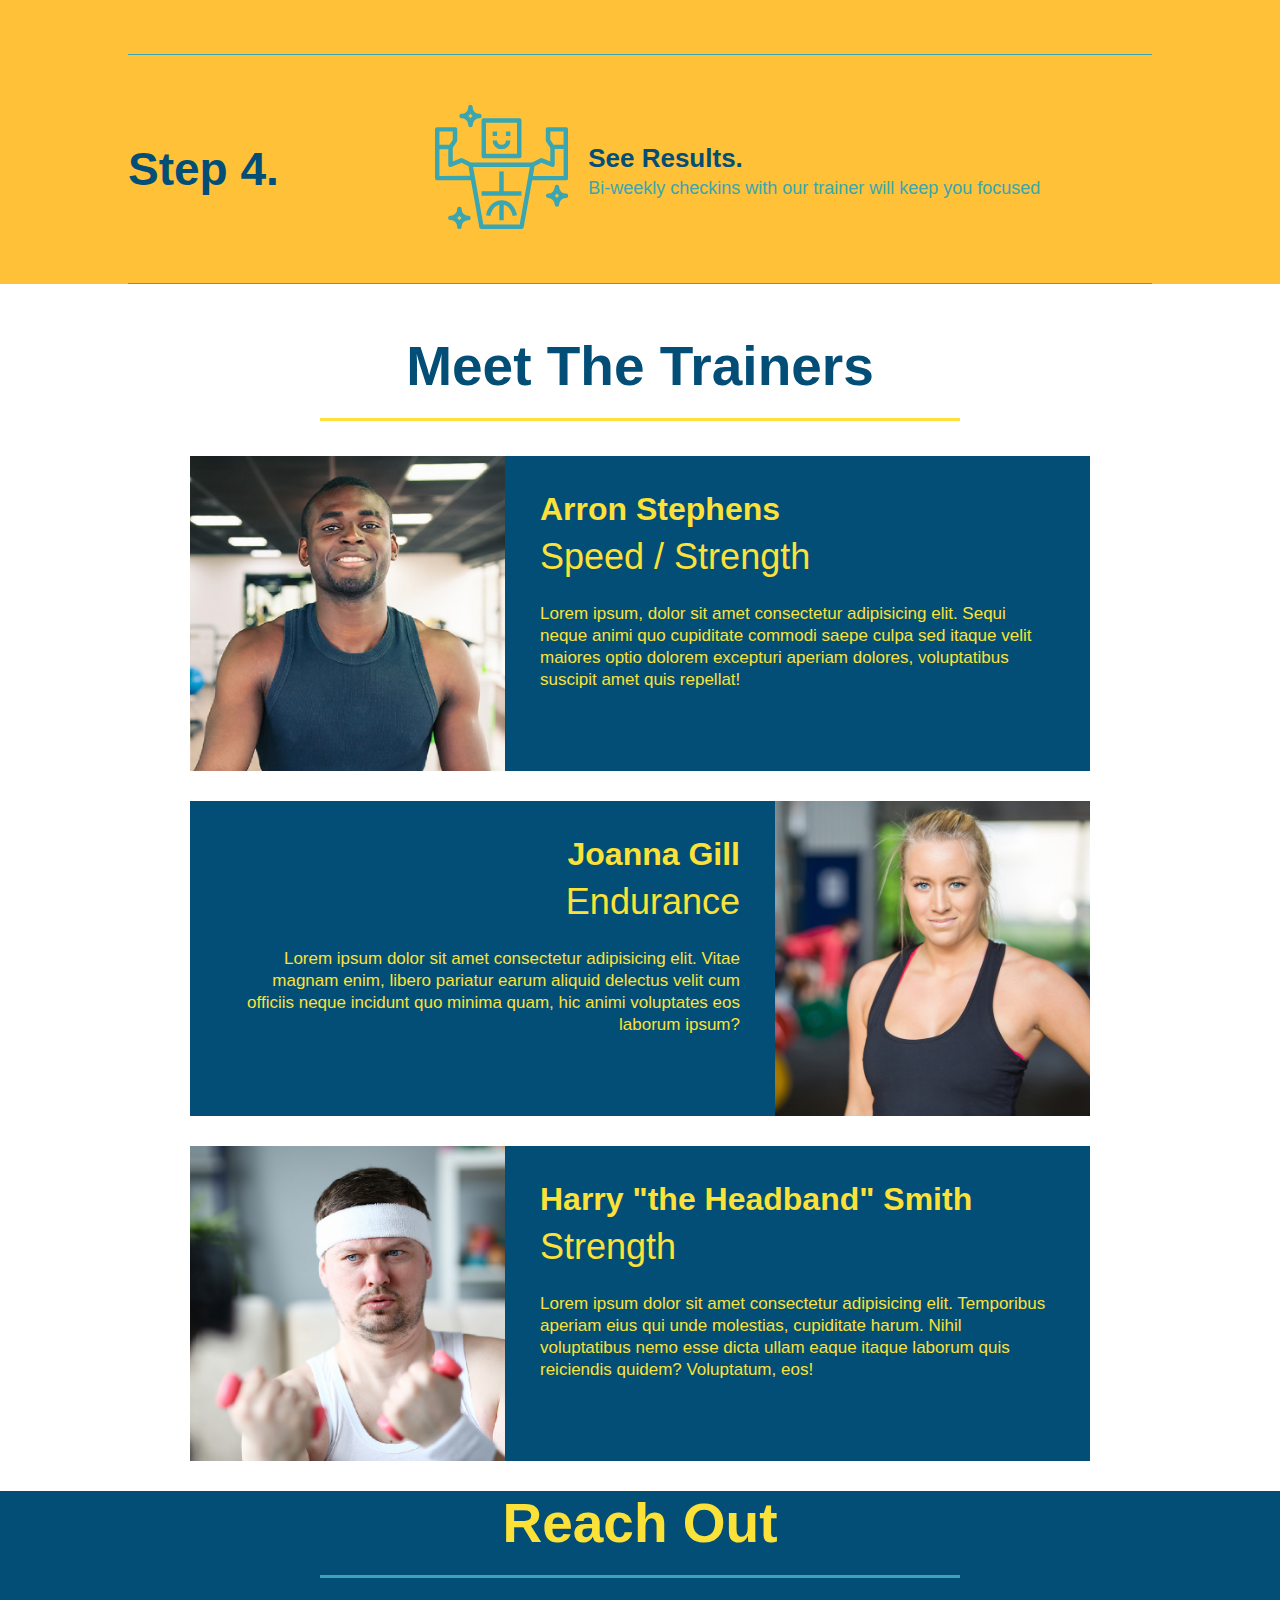
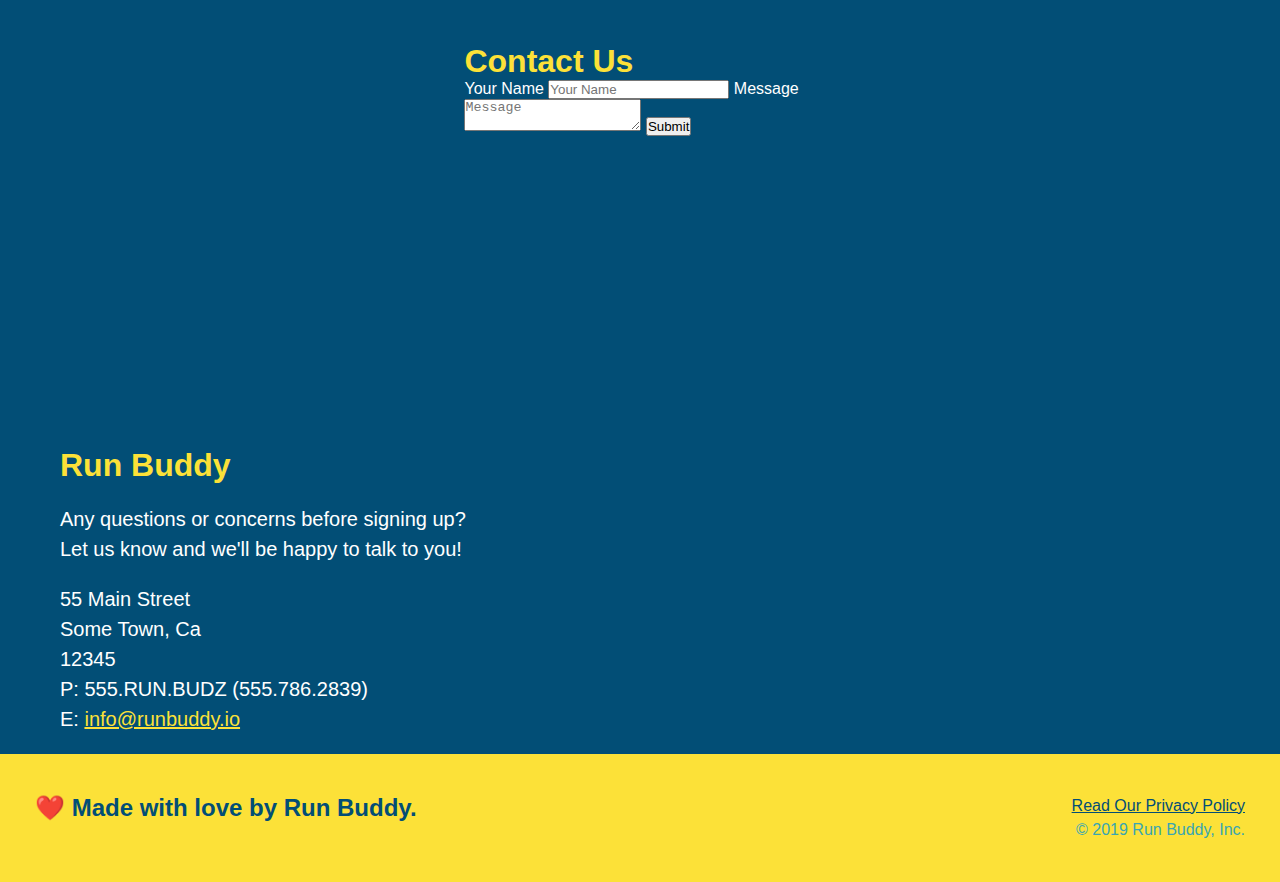
==== commit 1fe93051: "add flexbox to the steps" ====
--- a/index.html
+++ b/index.html
@@ -94,30 +94,61 @@
         <div class="flex-row">  
             <h2 class="section-title primary-border">What You Do</h2>
         </div>  
-           <div>
+
+        <div class="step">
+            <h3>Step 1.</h3>
+            <div class="step-info">
+                <div class="step-img">
                <!-- insert this img element -->
-               <img src="./assets/images/step-1.svg" alt="" />
-               <h3>Step 1: <span>Fill Out The Form Above.</span></h3>
+                    <img src="./assets/images/step-1.svg" alt="" />
+                </div>
+            <div class="step-text">
+               <h4>Fill Out The Form Above.</h4>
                <p> You're already here, so why not?</p>
-           </div>
-
-           <div>
-               <img src="./assets/images/step-2.svg" alt="" />
-               <h3>Step 2: <span>Consult With One Of Our Trainers.</span></h3>
-               <p>Are you here to build muscle, lose weight, or just feel good?</p>
-           </div>
-
-           <div>
-               <img src="./assets/images/step-3.svg" alt="" />
-               <h3>Step 3: <span>Get Running.</span></h3>
-               <p>Hit the ground running (literally) once your trainer lays out your plan.</p>
-           </div>
-
-           <div>
-               <img src="./assets/images/step-4.svg" alt />
-               <h3>Step 4: <span>See Results.</span></h3>
-               <p>Bi-weekly checkins with our trainer will keep you focused</p>
-           </div>
+            </div>
+           </div>
+        </div>
+           
+
+           <div class="step">
+               <h3>Step 2.</h3>
+               <div class="step-info">
+                   <div class="step-img">
+                    <img src="./assets/images/step-2.svg" alt="" />
+                    </div>
+                <div class="step-text">
+                    <h4>Consult With One Of Our Trainers.</h3>
+                    <p>Are you here to build muscle, lose weight, or just feel good?</p>
+               </div>
+             </div>  
+           </div>
+
+           <div class="step">
+               <h3>Step 3.</h3>
+               <div class="step-info">
+                   <div class="step-img">
+                         <img src="./assets/images/step-3.svg" alt="" />
+                   </div>   
+                   <div class="step-text"> 
+                            <h4>Get Running.</h3>
+                            <p>Hit the ground running (literally) once your trainer lays out your plan.</p>
+                    </div> 
+               </div>
+           </div>
+
+           <div class="step">
+               <h3>Step 4.</h3>
+               <div class="step-info">
+                   <div class="step-img">
+                    <img src="./assets/images/step-4.svg" alt />
+                    </div>
+                    <div class="step-text">
+                        <h4>See Results.</h4>
+                        <p>Bi-weekly checkins with our trainer will keep you focused</p>
+                    </div>
+               </div>
+           </div>
+
        </section>
        
        <!-- "meet the trainers" section -->
--- a/assets/css/style.css
+++ b/assets/css/style.css
@@ -173,29 +173,54 @@
     border-color: #39a6b2;
   }
 
-  .steps div {
-      margin-bottom: 80px;
-  }
-
-  .steps img {
-      width: 15%;
-      margin: 10px 0;
-  }
-
-  .steps h3 {
+  .step {
+    margin: 50px auto;
+    padding-bottom: 50px;
+    width: 80%;
+    border-bottom: 1px solid #39a6b2;
+    display: flex;
+    flex-wrap: wrap;
+    align-items: center;
+    justify-content: space-between;
+  }
+
+  .step h3 {
       color: #024e76;
       font-size: 46px;
-      margin-top: 10px;
-  }
-
-  .steps p {
+      flex: 1 30%;
+  }
+
+  .step-info {
+      flex: 2 70%;
+      display: flex;
+      flex-wrap: wrap;
+      align-items: center;
+  }
+
+  .step-img {
+      flex: 1 12%;
+      margin-right: 20px;
+  }
+
+  .step-img img {
+      max-width: 100%
+  }
+
+  .step-text {
+      flex: 12;
+  }
+
+  .step-text p {
       color: #39a6b2;
-      font-size: 23px;
-  }
-
-  .steps span {
-      font-size: 38px;
-  }
+      font-size: 18px;
+  }
+
+  .step-text h4 {
+      font-size: 26px;
+      line-height: 1.5;
+      color: #024e76;
+  }
+
   .trainers {
   }
 
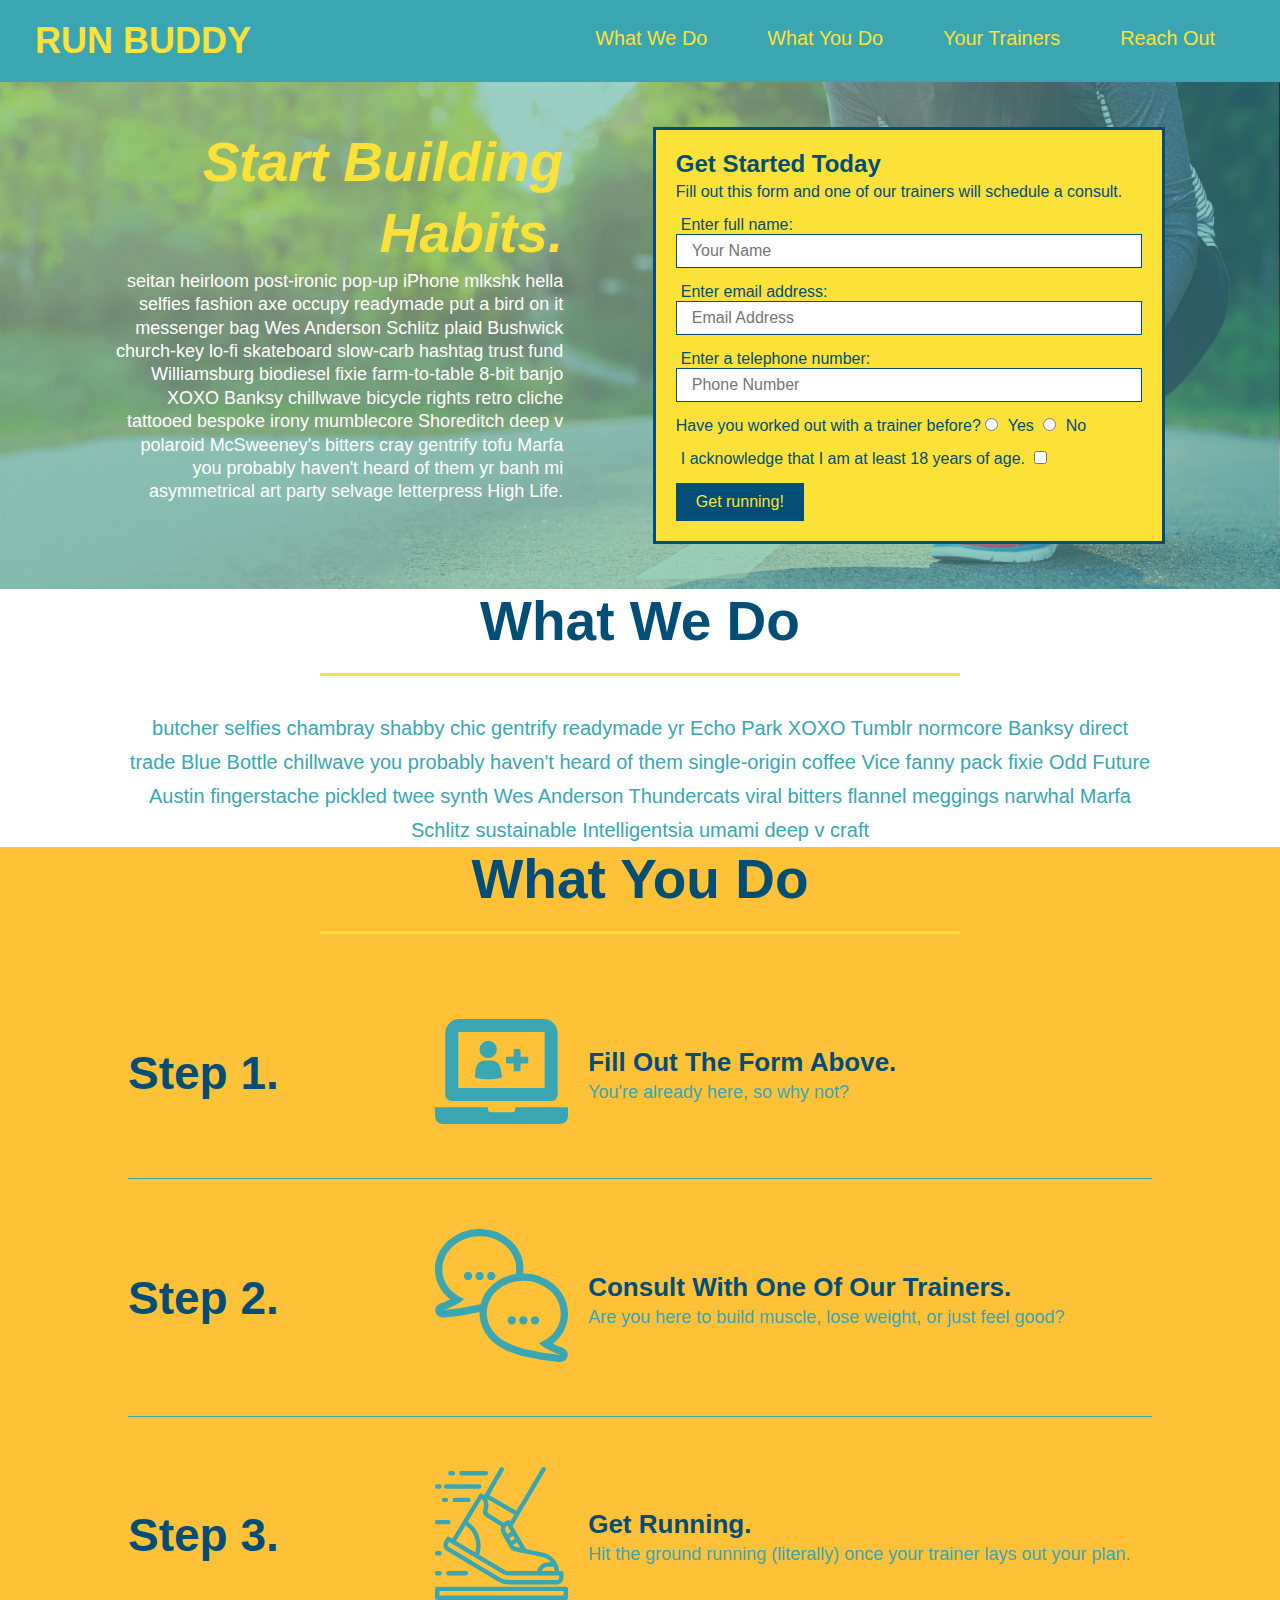
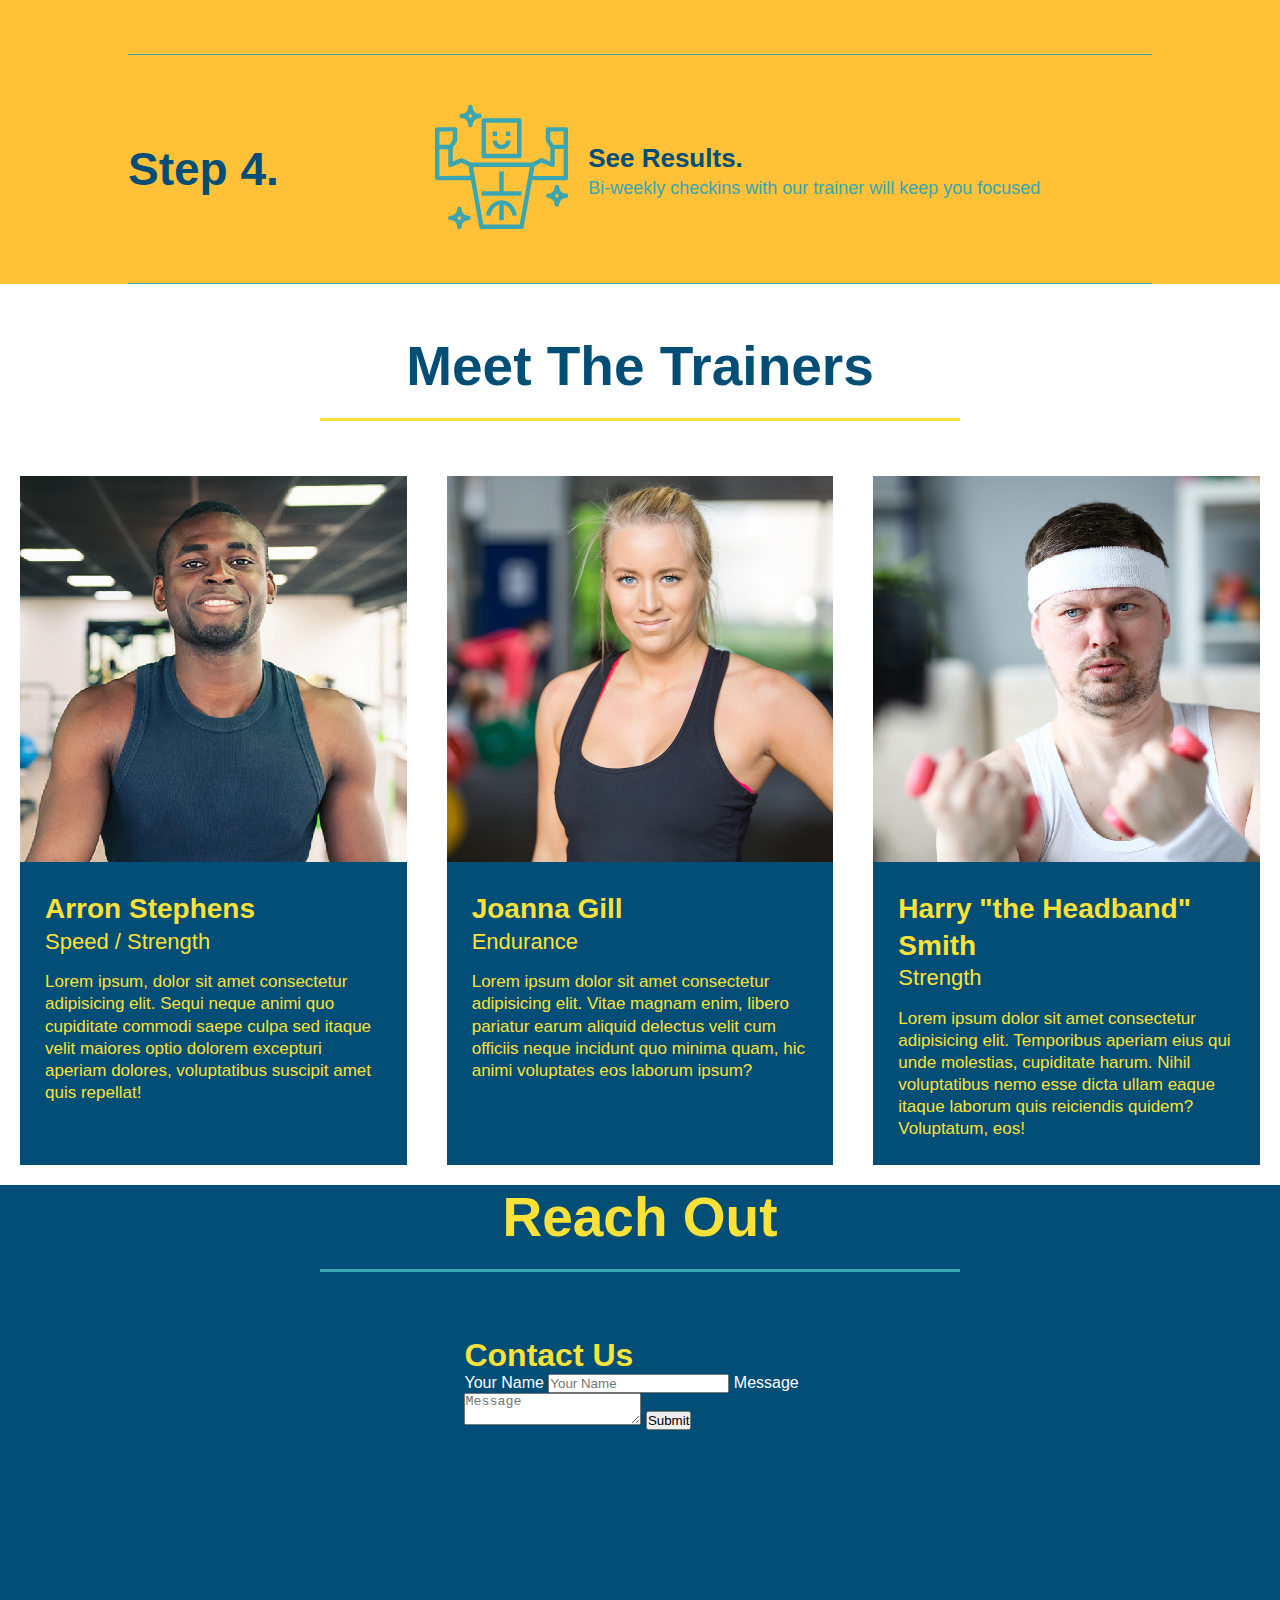
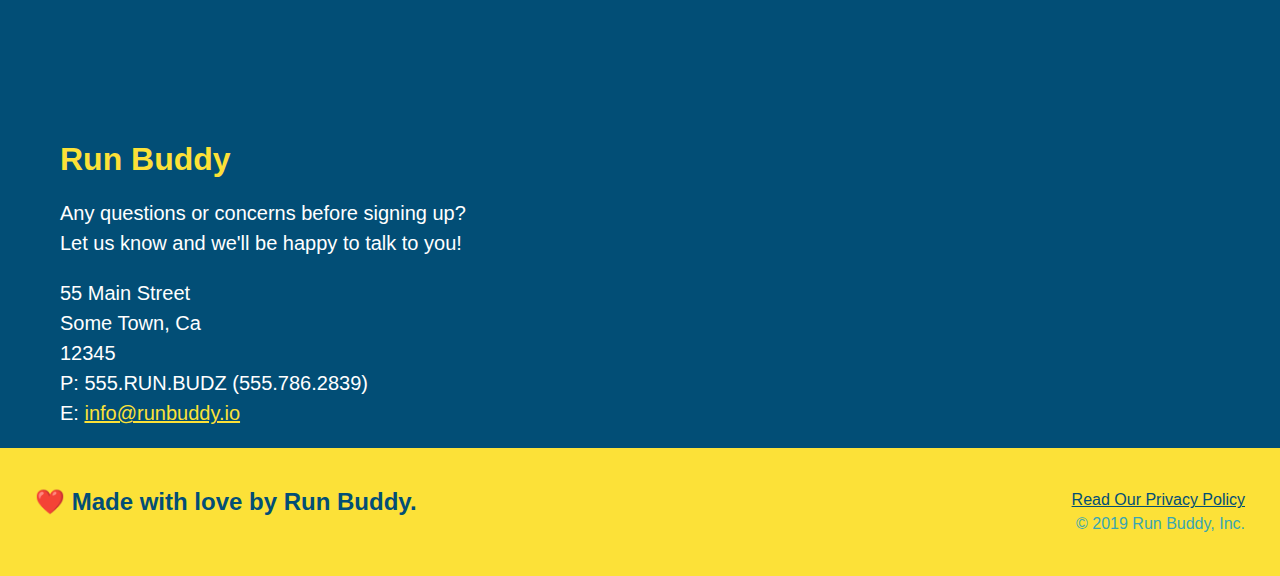
==== commit 55794997: "add flexbox to the trainers" ====
--- a/index.html
+++ b/index.html
@@ -152,16 +152,18 @@
        </section>
        
        <!-- "meet the trainers" section -->
-       <section id="your-trainers" class="trainers">
+       <section id="your-trainers" >
            <div class="flex-row"> 
                <h2 class="section-title primary-border">Meet The Trainers</h2>
            </div>
-            
+          
+           <div class="trainers">
+           
            <article class="trainer">
                <img src="./assets/images/trainer-1.jpg" alt="Arron Stephens in his workout clothes, ready to pump iron" />
-               <div class="trainer-bio text-left">
-                   <h3>Arron Stephens</h3>
-                   <h4>Speed / Strength</h4>
+               <div class="trainer-bio">
+                   <h3 class="trainer-name">Arron Stephens</h3>
+                   <h4 class="trainer-role">Speed / Strength</h4>
                    <p>
                     Lorem ipsum, dolor sit amet consectetur adipisicing elit. Sequi neque animi quo cupiditate commodi saepe culpa sed
                     itaque velit maiores optio dolorem excepturi aperiam dolores, voluptatibus suscipit amet quis repellat!
@@ -171,28 +173,28 @@
 
            <!-- second trainer bio -->
            <article class="trainer">
-               <div class="trainer-bio text-right">
-                   <h3>Joanna Gill</h3>
-                   <h4>Endurance</h4>
+               <img src="./assets/images/trainer-2.jpg" alt="Joanna Gill cooling off after a workout" />
+               <div class="trainer-bio">
+                   <h3 class="trainer-name">Joanna Gill</h3>
+                   <h4 class="trainer-role">Endurance</h4>
                    <p>
                        Lorem ipsum dolor sit amet consectetur adipisicing elit. Vitae magnam enim, libero pariatur earum aliquid delectus velit cum officiis neque incidunt quo minima quam, hic animi voluptates eos laborum ipsum?
                    </p>
                </div>
-               <img src="./assets/images/trainer-2.jpg" alt="Joanna Gill cooling off after a workout" />
            </article>
 
            <!-- third trainer bio -->
            <article class="trainer">
                <img src="./assets/images/trainer-3.jpg" alt="Harry Smith wearing a headband and lifting comically small pink weights" />
-               <div class="trainer-bio text-left">
-                   <h3>Harry "the Headband" Smith</h3>
-                   <h4>Strength</h4>
+               <div class="trainer-bio">
+                   <h3 class="trainer-name">Harry "the Headband" Smith</h3>
+                   <h4 class="trainer-role">Strength</h4>
                    <p>
                        Lorem ipsum dolor sit amet consectetur adipisicing elit. Temporibus aperiam eius qui unde molestias, cupiditate harum. Nihil voluptatibus nemo esse dicta ullam eaque itaque laborum quis reiciendis quidem? Voluptatum, eos!
                    </p>
                </div>
            </article>
-
+            </div>
        </section>
 
        <!-- "reach out" section -->
--- a/assets/css/style.css
+++ b/assets/css/style.css
@@ -222,25 +222,27 @@
   }
 
   .trainers {
+      width: 100%;
+      margin: 0 auto;
+      display: flex;
+      flex-wrap: wrap;
+      justify-content: space-around;
   }
 
   .trainer {
-      width: 900px;
-      margin: 0 auto 30px auto;
+      margin: 20px;
       background: #024e76;
       color: #fce138;
-      overflow: auto;
+      flex: 1;
   }
 
   .trainer img {
-      width: 35%;
-      float: left;
+      width: 100%;
   }
 
   .trainer-bio {
-      padding: 35px;
-      float: left;
-      width: 65%;
+      padding: 25px;
+      line-height: 1.3;
   }
 
   .text-left {
@@ -252,19 +254,19 @@
   }
 
   .trainer-bio h3 {
-      font-size: 32px;
-      margin-bottom: 8px;
+      font-size: 28px;
+
   }
 
   .trainer-bio h4 {
       font-weight: lighter;
-      font-size: 36px;
-      margin-bottom: 25px;
+      font-size: 22px;
+      margin-bottom: 15px;
   }
 
   .trainer-bio p {
       font-size: 17px;
-      line-height: 1.3;
+      
   }
 
   /* REACH OUT STYLES START */
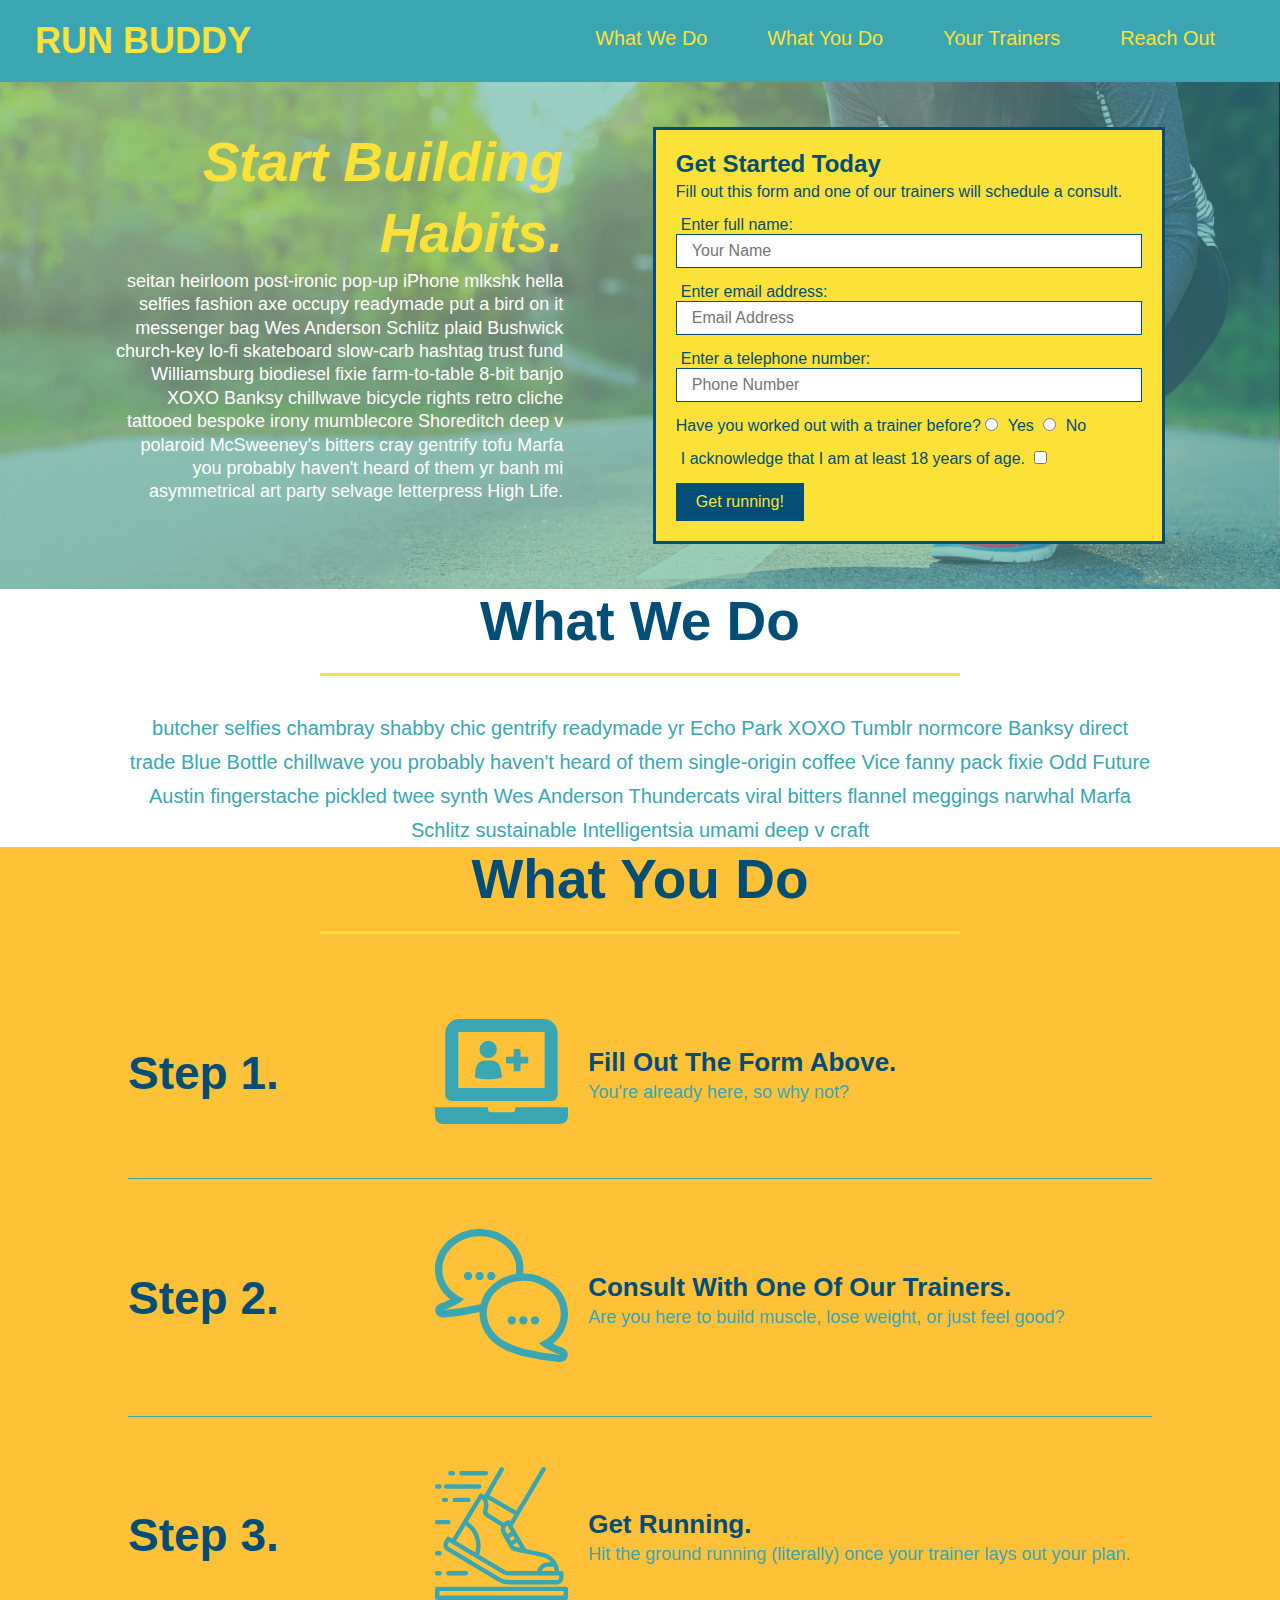
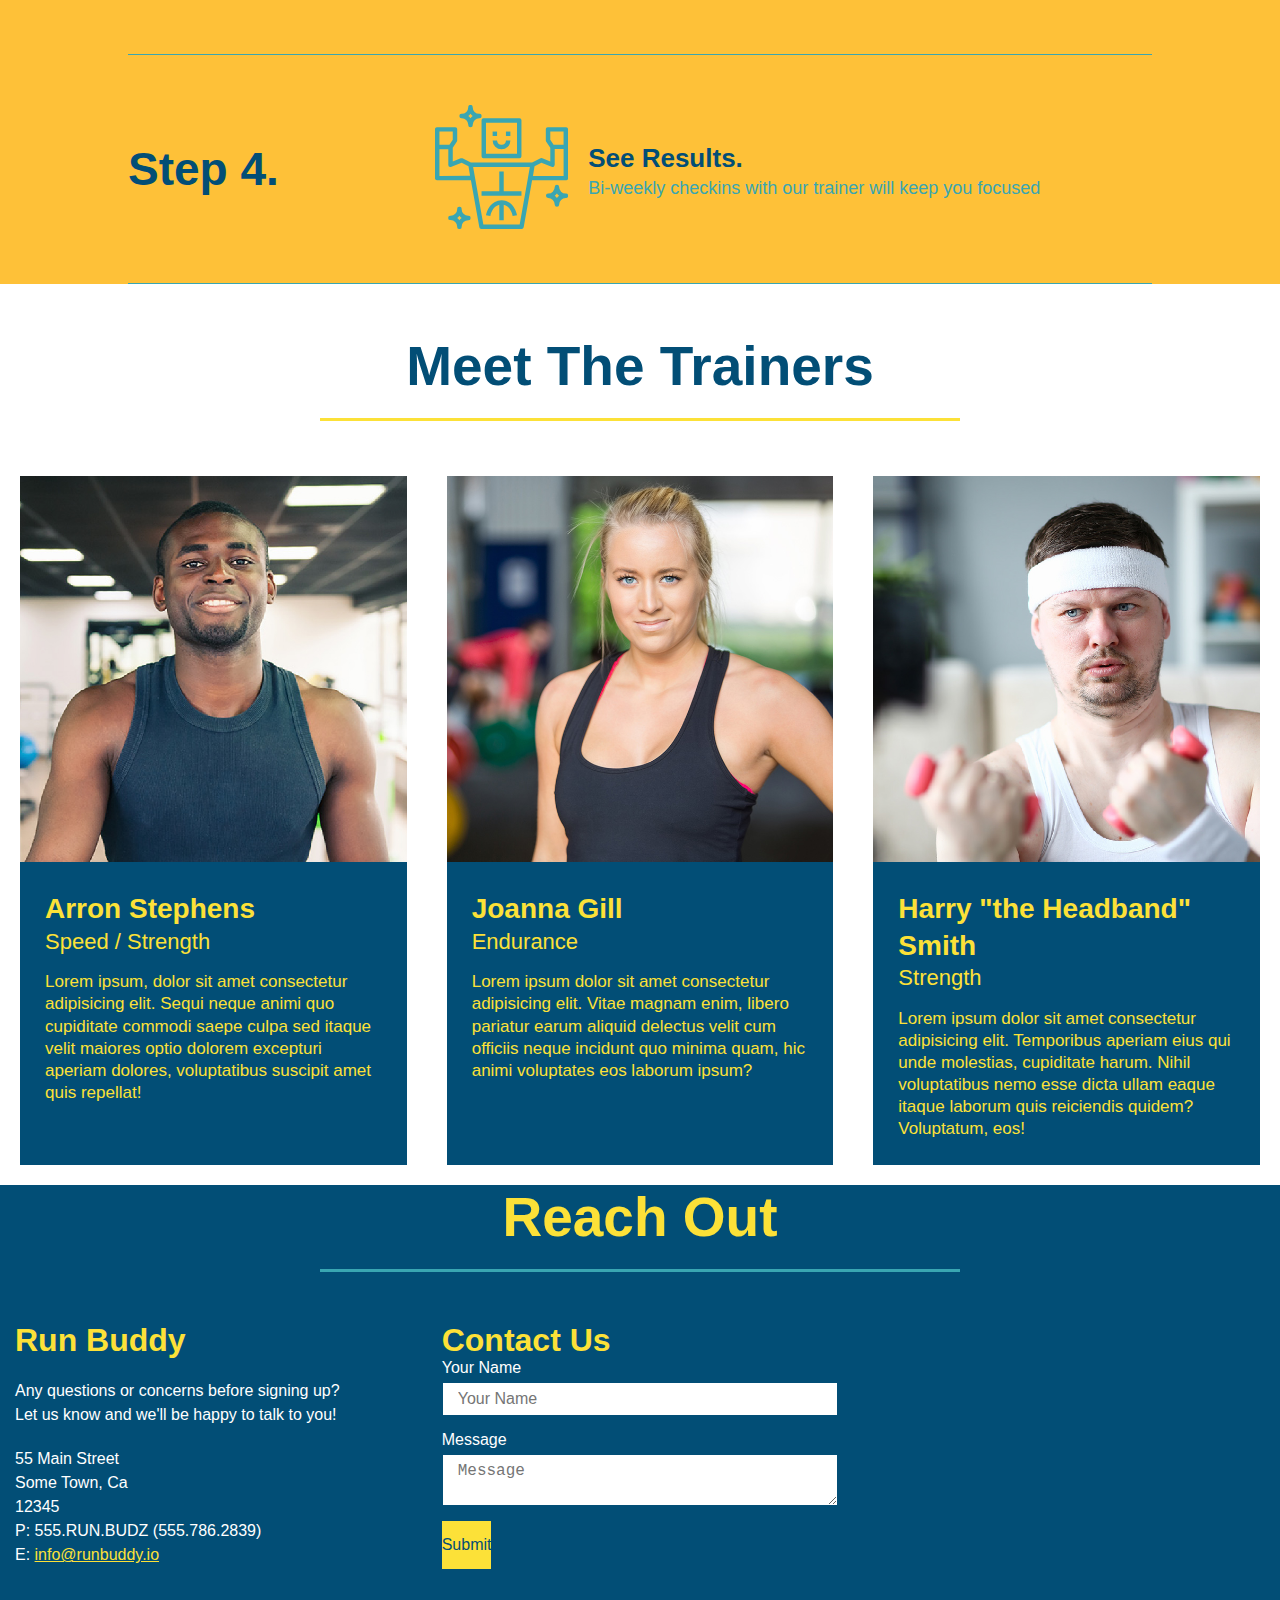
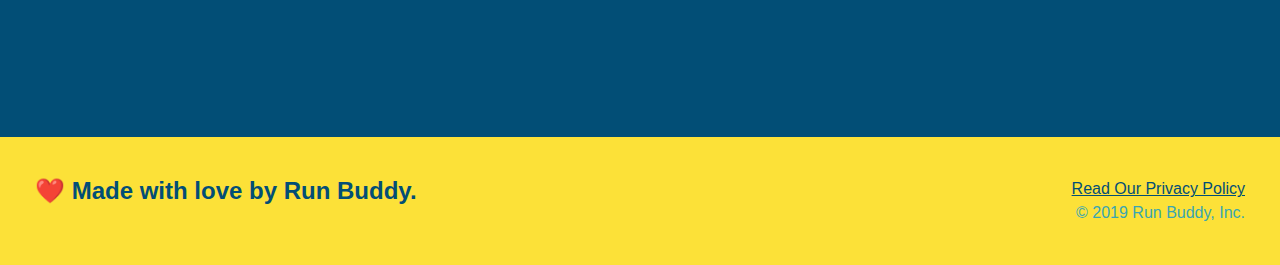
==== commit afa0df2e: "styled reach out, rearranged reach out in html" ====
--- a/index.html
+++ b/index.html
@@ -201,41 +201,41 @@
        <section id="reach-out" class="contact">
            <h2 class="section-title secondary-border">Reach Out</h2>
            <div class="contact-info">
-               <iframe 
-               src="https://www.google.com/maps/embed?pb=!1m18!1m12!1m3!1d3147.1079747227936!2d-120.42364418397035!3d37.92790791110593!2m3!1f0!2f0!3f0!3m2!1i1024!2i768!4f13.1!3m3!1m2!1s0x8090c49129b6ac57%3A0xb56c7eb95a2cd8bd!2sMain%20St%2C%20California%2095327!5e0!3m2!1sen!2sus!4v1616426329495!5m2!1sen!2sus"
-               style="border:0;"
-               allowfullscreen=""
-               loading="lazy">
-            </iframe>
-
-            <div class="contact-form">
-                <h3>Contact Us</h3>
-                <form>
-                   <label for="contact-name">Your Name</label>
-                   <input type="text" id="contact-name" placeholder="Your Name" />
+               
+               <div>
+                     <h3>Run Buddy</h3>
+                     <p>
+                         Any questions or concerns before signing up?
+                         <br />
+                         Let us know and we'll be happy to talk to you!
+                     </p>
+                     <address>
+                         55 Main Street <br />
+                         Some Town, Ca <br />
+                         12345<br />
+                         P: 555.RUN.BUDZ (555.786.2839)<br />
+                         E: <a href="mailto:info@runbuddy.io">info@runbuddy.io</a>
+                     </address>
+                 </div>
+               
+                 <div class="contact-form">
+                    <h3>Contact Us</h3>
+                     <form>
+                        <label for="contact-name">Your Name</label>
+                         <input type="text" id="contact-name" placeholder="Your Name" />
               
-                   <label for="contact-message">Message</label>
-                   <textarea id="contact-message" placeholder="Message"></textarea>
+                          <label for="contact-message">Message</label>
+                         <textarea id="contact-message" placeholder="Message"></textarea>
               
-                   <button type="submit">Submit</button>
+                        <button type="submit">Submit</button>
                   </form>
               </div>
 
-             <div>
-                   <h3>Run Buddy</h3>
-                   <p>
-                       Any questions or concerns before signing up?
-                       <br />
-                       Let us know and we'll be happy to talk to you!
-                   </p>
-                   <address>
-                       55 Main Street <br />
-                       Some Town, Ca <br />
-                       12345<br />
-                       P: 555.RUN.BUDZ (555.786.2839)<br />
-                       E: <a href="mailto:info@runbuddy.io">info@runbuddy.io</a>
-                   </address>
-               </div>
+               <iframe 
+               src="https://www.google.com/maps/embed?pb=!1m14!1m12!1m3!1d12182.30520634488!2d-74.0652613!3d40.2407219!2m3!1f0!2f0!3f0!3m2!1i1024!2i768!4f13.1!5e0!3m2!1sen!2sus!4v1561060983193!5m2!1sen!2sus"
+                frameborder="0" style="border:0" allowfullscreen>
+            </iframe>
+
            </div>
        </section>
 
--- a/assets/css/style.css
+++ b/assets/css/style.css
@@ -278,17 +278,22 @@
       color: #fce138;
   }
 
+.contact-info {
+    display: flex;
+    justify-content: space-between;
+    flex-wrap: wrap;
+}
+
+.contact-info > * {
+    flex: 1;
+    margin: 15px;
+  }
+
   .contact-info iframe {
-      width: 400px;
       height: 400px;
   }
 
   .contact-info div {
-    width: 410px;
-    display: inline-block;
-    vertical-align: top;
-    text-align: left;
-    margin: 30px 0 0 60px;
     color: white;
   }
 
@@ -301,7 +306,7 @@
   .contact-info address {
     margin: 20px 0;
     line-height: 1.5;
-    font-size: 20px;
+    font-size: 16px;
     font-style: normal;
   }
   
@@ -309,6 +314,27 @@
     color: #fce138;
   }
   
+.contact-form input, .contact-form textarea {
+    border: 1px solid #024e76;
+    display: block;
+    padding: 7px 15px;
+    font-size: 16px;
+    color: #024e76;
+    width: 100%;
+    margin-bottom: 15px;
+    margin-top: 5px;
+}
+
+.contact-form button {
+    width: 100;
+    border: none;
+    background: #fce138;
+    color: #024e76;
+    text-align: center;
+    padding: 15px 0;
+    font-size: 16px;
+}
+
   /* REACH OUT STYLES END */
 
   .flex-row {
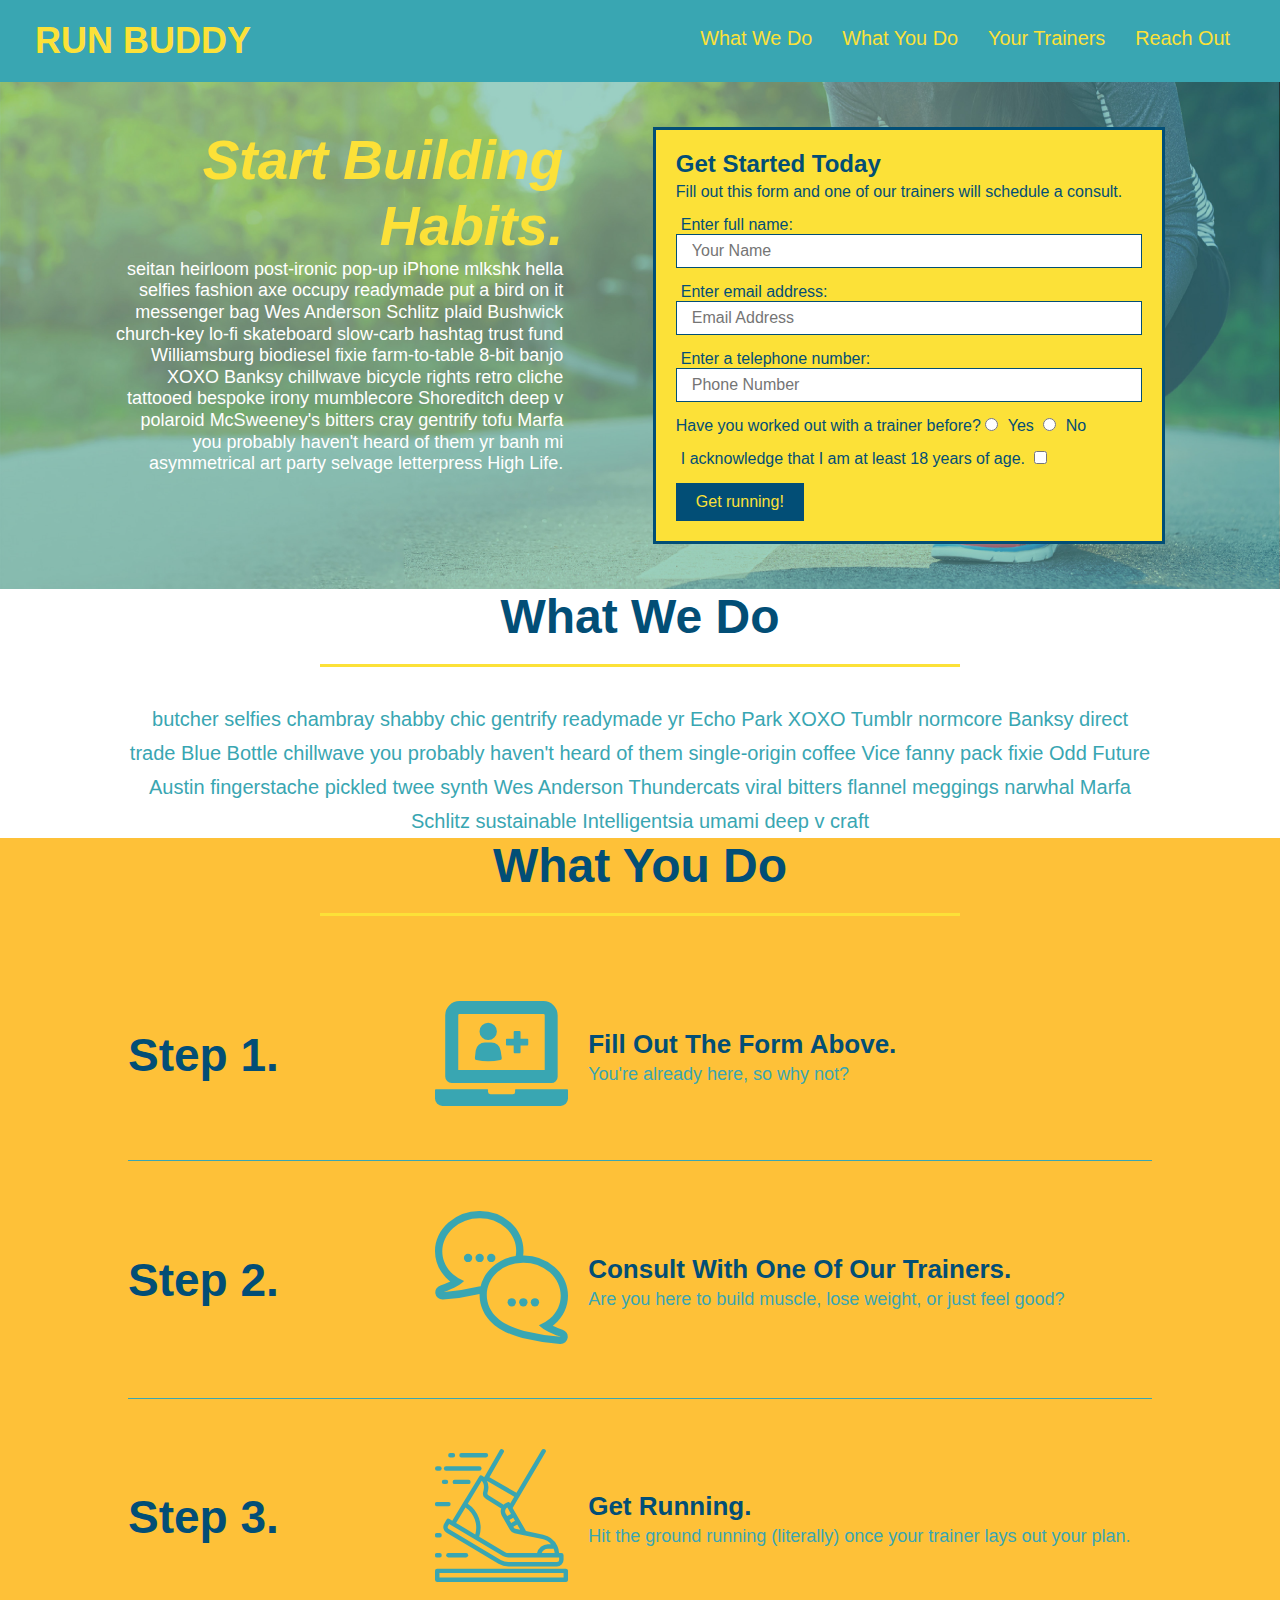
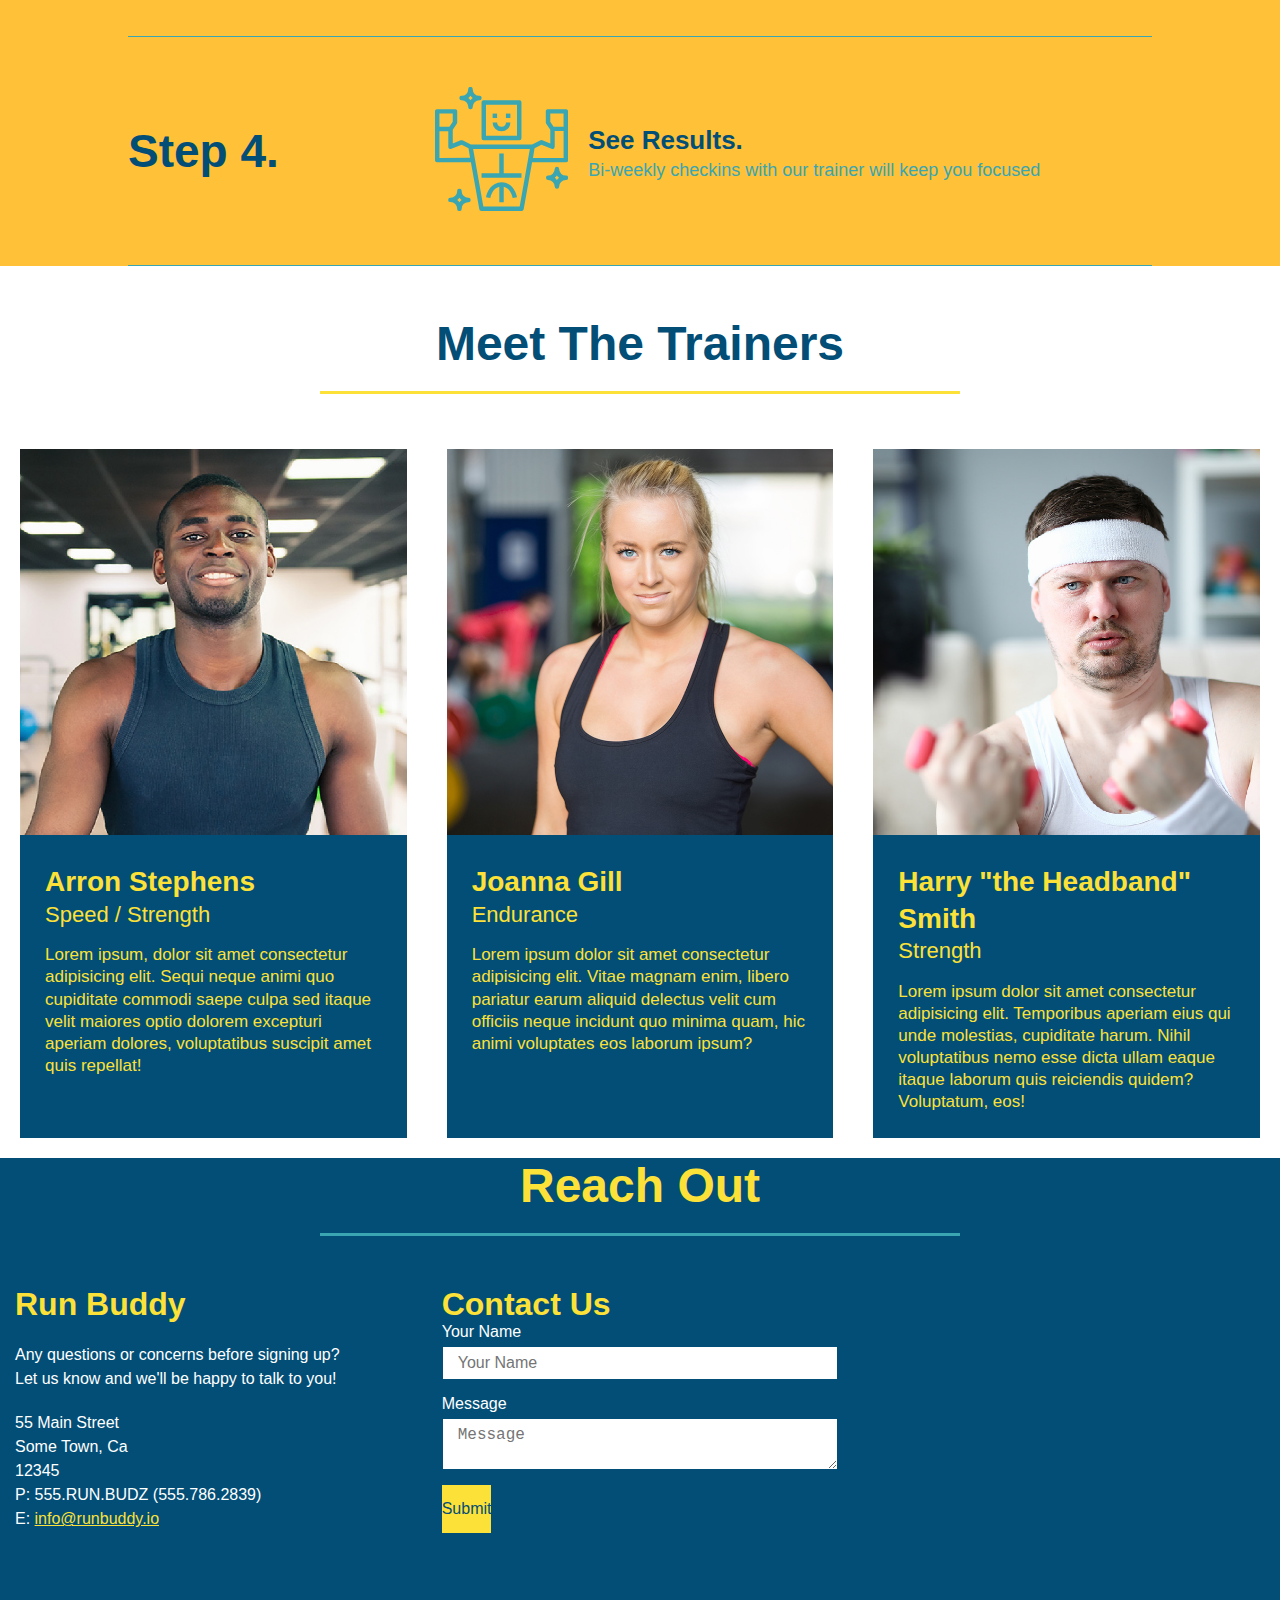
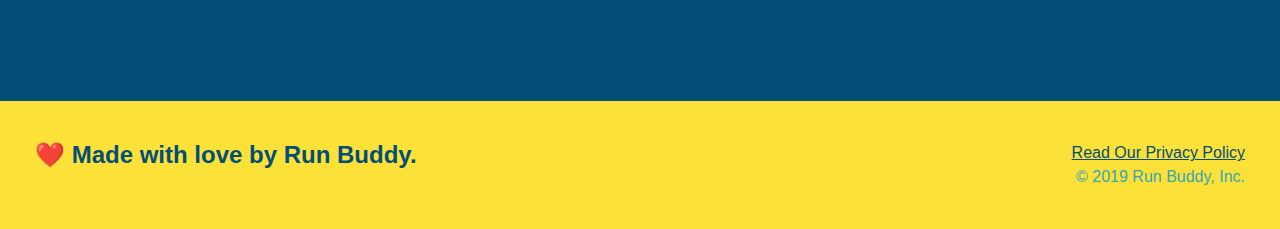
==== commit 33c797e1: "added mobile meta to html, media queries section to css, adjusted some styles" ====
--- a/index.html
+++ b/index.html
@@ -1,6 +1,7 @@
 <!DOCTYPE html>
 <html lang="en">
     <head>
+        <meta name="viewport" content="width=device-width, initial-scale=1.0" />
         <meta charset="UTF-8" />
         <title>Run Buddy</title>
         <link rel="stylesheet" href="./assets/css/style.css" />
--- a/assets/css/style.css
+++ b/assets/css/style.css
@@ -44,7 +44,7 @@
     }
 
     header nav ul li a {
-        margin: 0 30px;
+        padding: 10px 15px;
         font-weight: lighter;
         font-size: 1.55vw;
     }
@@ -81,6 +81,7 @@
     display: flex;
     justify-content: center;
     flex-wrap: wrap;
+    align-items: flex-start;
    }
   /* Hero Style End */
 
@@ -110,7 +111,7 @@
       margin: 3.5%;
       color: #fff;
       font-size: 18px;
-      line-height: 1.3;
+      line-height: 1.2;
   }
 
   .hero-cta h2 {
@@ -156,7 +157,7 @@
   }
 
   .section-title {
-    font-size: 55px;
+    font-size: 48px;
     color: #024e76;
     border-bottom: 3px solid;
     padding-bottom: 20px;
@@ -339,4 +340,22 @@
 
   .flex-row {
       display: flex;
-  }+  }
+
+  /* MEDIA QUERY FOR SMALLER DESKTOP SCREENS AND SMALLER */
+@media screen and (max-width: 980px) {
+    
+    }
+  
+  
+  /* MEDIA QUERY FOR TABLETS AND SMALLER */
+  @media screen and (max-width: 768px) {
+   
+    }
+  
+  
+  /* MEDIA QUERY FOR MOBILE PHONES AND SMALLER */
+  @media screen and (max-width: 575px) {
+    
+    }
+  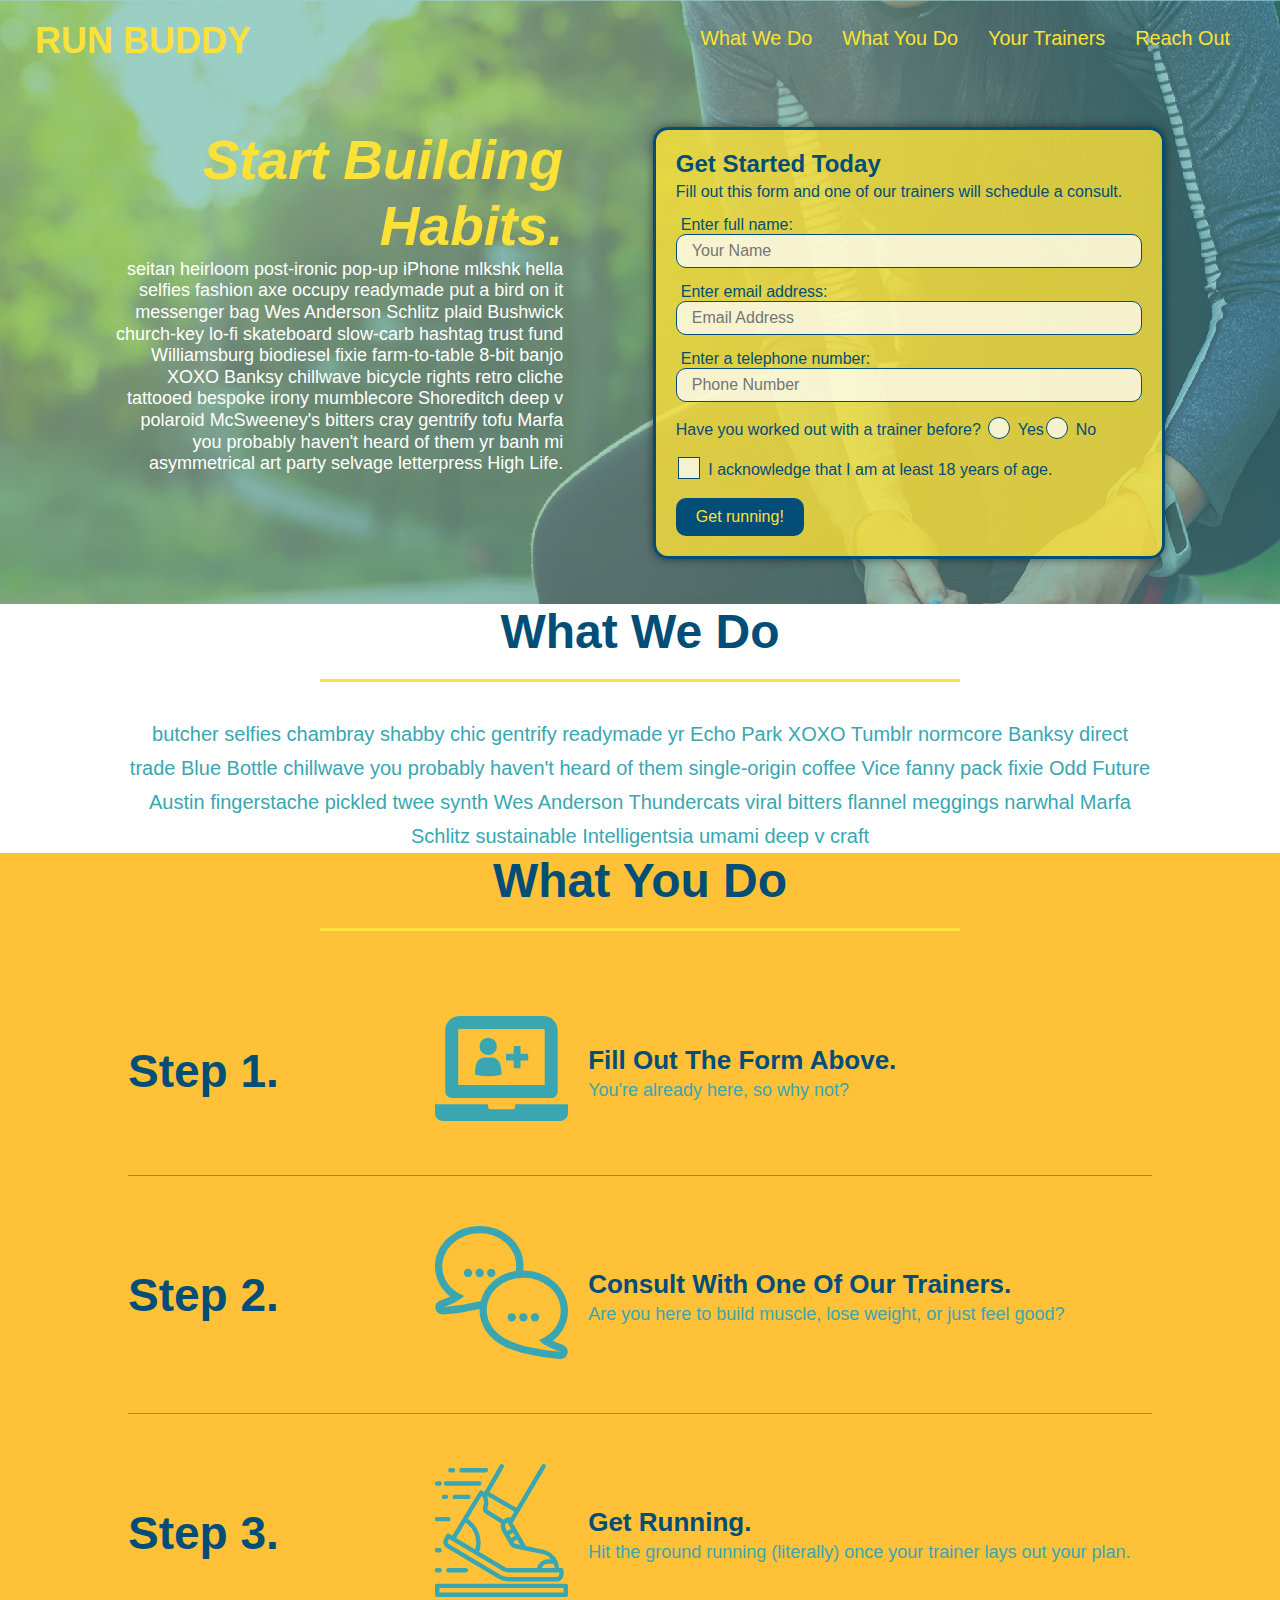
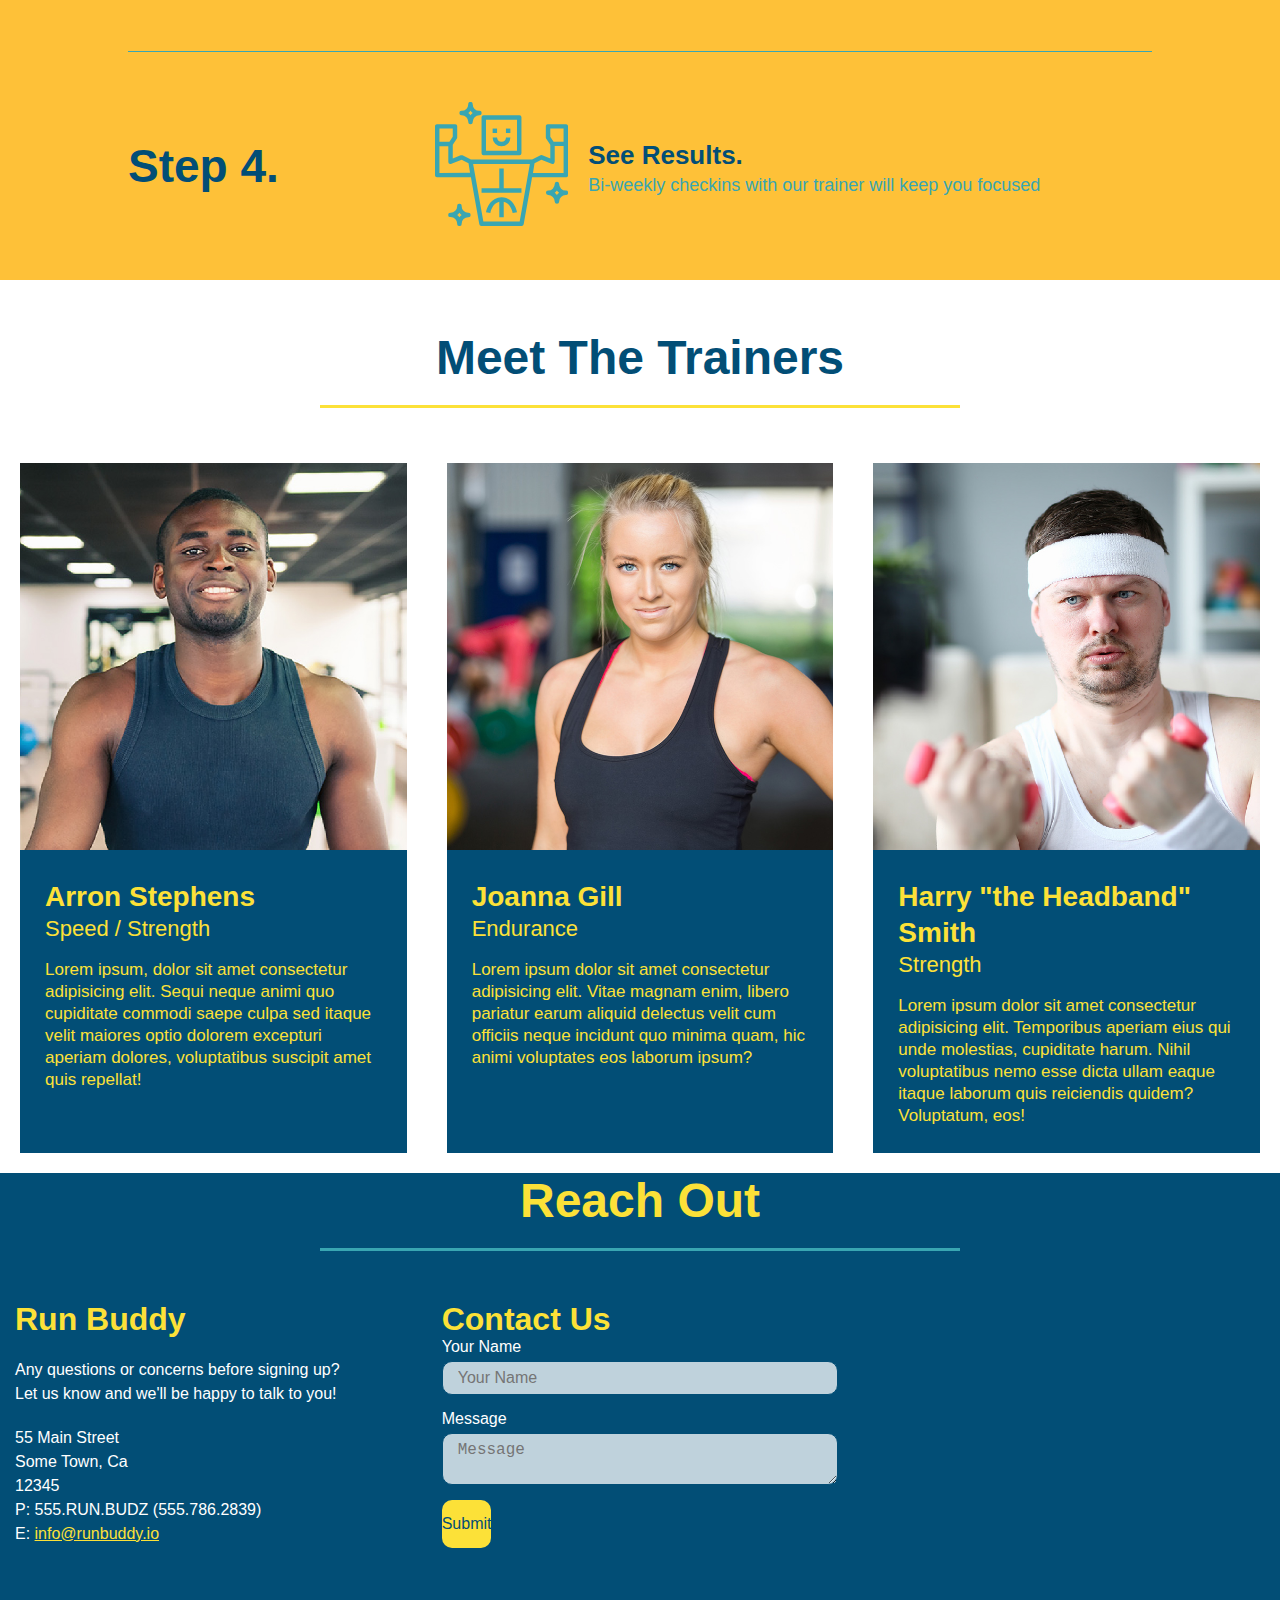
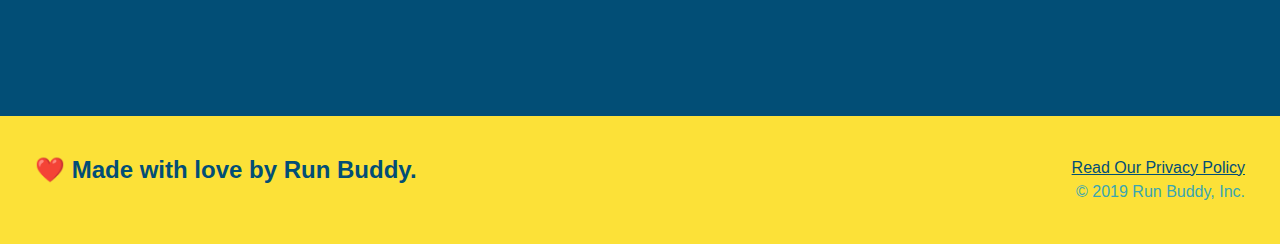
==== commit 189a57ab: "final css touches" ====
--- a/index.html
+++ b/index.html
@@ -54,17 +54,21 @@
                     <input type="tel" placeholder="Phone Number" name="phone" id="phone" class="form-input" />
                     <p>
                         Have you worked out with a trainer before?
-                        <input type="radio" name="trainer-confirm" id="trainer-yes" />
-                        <label for="trainer-yes">Yes</label>
-                        <input type="radio" name="trainer-confirm" id="trainer-no" />
-                        <label for="trainer-no">No</label>
-                    </p>
-                    <p>
-                        <label for="checkbox" >
-                            I acknowledge that I am at least 18 years of age.
-                        </label>
-                        <input type="checkbox" name="age-confirm" id="checkbox" />
-                    </p>
+                        <span class="radio-wrapper">
+                          <input type="radio" name="trainer-confirm" id="trainer-yes" />
+                          <label for="trainer-yes">Yes</label>
+                        </span>
+                        <span class="radio-wrapper">
+                          <input type="radio" name="trainer-confirm" id="trainer-no" />
+                          <label for="trainer-no">No</label>
+                        </span>
+                      </p>
+                      <p>
+                        <span class="checkbox-wrapper">
+                          <input type="checkbox" name="age-confirm" id="checkbox" />
+                          <label for="checkbox">I acknowledge that I am at least 18 years of age.</label>
+                        </span>
+                      </p>
                     <button type="submit">
                         Get running!
                     </button>
--- a/assets/css/style.css
+++ b/assets/css/style.css
@@ -1,3 +1,9 @@
+:root {
+    --primary-color: #fce138;
+    --secondary-color: #024e76;
+    --tertiary-color: #39a6b2;
+}
+
 * {
     margin: 0;
     padding:0;
@@ -6,29 +12,38 @@
 
 body {
     /* more on this crazy alphanumerical value in a minute! */
-    color: #39a6b2;
+    color: var(--tertiary-color);
     font-family: Helvetica, Arial, sans-serif;
 /* apply styles to <header> */
     }
 
     header     {
         padding: 20px 35px;
-        background-color: #39a6b2;
+        background-color: var(--tertiary-color);
         display: flex;
         justify-content: space-between;
         flex-wrap: wrap;
+        position: -webkit-sticky;
+        position: sticky;
+        top: 0;
+        background-image: url("../images/hero-bg.jpg");
+        background-size: cover;
+        background-position: center;
+        background-attachment: fixed;
+        background-position: 80%;
+        z-index: 9999;
     }
 
     header h1 {
         font-weight: bold;
         font-size: 36px;
-        color: #fce138;
+        color: var8;
         margin: 0;
     }
 
     header a {
         text-decoration: none;
-        color: #fce138;
+        color: var(--primary-color);
     }
 
     header nav {
@@ -50,7 +65,7 @@
     }
 
     footer {
-        background: #fce138;
+        background: var(--primary-color);
         width: 100%;
         padding: 40px 35px;
         display: flex;
@@ -59,7 +74,7 @@
     }
 
     footer h2 {
-        color: #024e76;
+        color: var(--secondary-color);
         font: size 30px;
         margin: 0;
     }
@@ -70,7 +85,7 @@
     }
 
     footer a {
-        color: #024e76;
+        color: var(--secondary-color);
     }
 
    /* Hero Style Start */
@@ -82,11 +97,13 @@
     justify-content: center;
     flex-wrap: wrap;
     align-items: flex-start;
+    background-attachment: fixed;
+    background-position: 80%
    }
   /* Hero Style End */
 
   .hero-form {
-    background-color: #fce138;
+    background-color: rgba(252, 225, 56, 80%);
     padding: 20px;
     color: #024e76;
     border-style: solid;
@@ -94,6 +111,8 @@
     border-color: #024e76;
     width: 40%;
     margin: 3.5%;
+    box-shadow: 0 0 10px rgba(0, 0, 0, 0.5);
+    border-radius: 15px;
   }
 
   .hero-form h3 {
@@ -104,6 +123,64 @@
   .hero-form p {
     margin: 5px 0 15px 0;
   }
+
+  .checkbox-wrapper input, .radio-wrapper input {
+    opacity: 0;
+  }
+
+  .checkbox-wrapper label, .radio-wrapper label {
+      position: relative;
+      left: 10px;
+      margin: 10px;
+      line-height: 1.6;
+  }
+
+  .checkbox-wrapper label::before, .radio-wrapper label::before {
+  content: "";
+  height: 20px;
+  width: 20px;
+  background: rgba(255, 255, 255, 0.75);  
+  border: 1px solid #024e76;  
+  position: absolute;
+  top: -4px;
+  left: -30px;
+}
+
+.radio-wrapper label::before {
+    border-radius: 50%;
+}
+
+.radio-wrapper label::after {
+    content: "";
+    width: 20px;
+    height: 20px; 
+    border-radius: 50%;
+    background: #024e76;
+    position: absolute;
+    left: -29px;
+    top: -3px;
+    background-image: radial-gradient(circle, #39a6b2, #024e76);
+}
+
+.checkbox-wrapper label::after {
+    content: "";
+    height: 6px;
+    width: 14px;
+    border-left: 2px solid #024e76;
+    border-bottom: 2px solid #024e76;
+    position: absolute;
+    left: -26px;
+    top: 1px;
+    transform: rotate(-58deg);
+}
+
+.checkbox-wrapper input + label::after, .radio-wrapper input + label::after {
+    content: none;
+}
+
+.checkbox-wrapper input:checked + label::after, .radio-wrapper input:checked + label::after {
+    content: "";
+}
 
   .hero-cta {
       width: 35%;
@@ -129,7 +206,14 @@
     color: #024e76;
     width: 100%;
     margin-bottom: 15px;
-  }
+    border-radius: 10px;
+    background-color: rgba(255, 255, 255, 0.75);
+  }
+
+  .form-input:focus {
+      background-color: rgba(255, 255, 255, 1);
+      outline: none;    
+    }
 
   .hero-form label {
       margin: 0 5px;
@@ -141,6 +225,11 @@
       border: none;
       padding: 10px 20px;
       font-size: 16px;
+      border-radius: 10px;
+  }
+
+  .hero-form button:hover {
+      background-color: #39a6b2;
   }
 
     .intro p {
@@ -178,11 +267,14 @@
     margin: 50px auto;
     padding-bottom: 50px;
     width: 80%;
-    border-bottom: 1px solid #39a6b2;
     display: flex;
     flex-wrap: wrap;
     align-items: center;
     justify-content: space-between;
+  }
+
+  .step:not(:last-child) {
+    border-bottom: 1px solid #39a6b2;
   }
 
   .step h3 {
@@ -324,6 +416,12 @@
     width: 100%;
     margin-bottom: 15px;
     margin-top: 5px;
+    border-radius: 10px;
+    background-color: rgba(255, 255, 255, 0.75);
+}
+
+.contact-form input:focus, .contact-form textarea:focus {
+    background-color: rgba(255, 255, 255, 1);
 }
 
 .contact-form button {
@@ -334,6 +432,12 @@
     text-align: center;
     padding: 15px 0;
     font-size: 16px;
+    border-radius: 10px;
+}
+
+.contact-form button:hover {
+    color: #fce138;
+    background: #39a6b2;
 }
 
   /* REACH OUT STYLES END */
@@ -344,18 +448,128 @@
 
   /* MEDIA QUERY FOR SMALLER DESKTOP SCREENS AND SMALLER */
 @media screen and (max-width: 980px) {
-    
+    header {
+        padding-bottom: 0; 
+        justify-content: center;
+        position: relative;
+    }
+
+    header h1 {
+        width: 100%;
+        text-align: center;
+        text-shadow: 0 0 10px rgba(0, 0, 0, 0.5);
+    }
+
+    header nav ul {
+        margin-top: 20px;
+        width: 100%;
+        justify-content: center;
+    }
+
+    header nav ul li a {
+        font-size: 20px;
+        text-shadow: 0 0 10px rgba(0, 0, 0, 0.5);
+    }
+
+    header nav ul li a:hover {
+        background: #fce138;
+        color: #024e76;
+        border-radius: 15px;
+        text-shadow: none;
+    }
+
+    footer h2, footer div {
+        text-align: center;
+        width: 100%;
+    }
+
+    .hero-cta, .hero-form {
+        width: 100%;
+    }
+
+    .hero-cta {
+        text-align: center;
+    }
+
+    .hero-cta h2 {
+        text-shadow: 0 0 10px rgba(0, 0, 0, 0.5);
+    }
+
+    .section-title {
+        width: 80%;
+    }
+
+    .trainer {
+        flex: 0 70%;
+    }
+
+    .contact-info iframe {
+        flex: 1 100%;
+    }
+
     }
   
   
   /* MEDIA QUERY FOR TABLETS AND SMALLER */
   @media screen and (max-width: 768px) {
-   
+      section {
+          padding: 30px 15px;
+      }   
+
+      .step h3 {
+          flex: 1 100%;
+          text-align: center;
+      }
+
+      .step-info {
+          flex: 2 100%;
+          text-align: center;
+          justify-content: center;
+      }
+
+      .step-img {
+          flex: 0 32%;
+          margin-right: 0;
+          margin-top: 15px;
+          margin-bottom: 15px;
+      }
+
+      .step-text {
+          flex: 100%;
+      }
+
     }
   
   
   /* MEDIA QUERY FOR MOBILE PHONES AND SMALLER */
   @media screen and (max-width: 575px) {
-    
+      .hero-form button {
+          width: 100%;
+      }    
+
+      .section-title {
+          width: 95%;
+      }
+
+      .intro p {
+          width: 100%
+      }
+
+      .trainer {
+          flex: 0 100%;
+      }
+
+      .contact-info {
+          text-align: center;
+      }
+
+      .contact-info > * {
+          flex: 0 100%;
+      }
+
+      .contact-form {
+          order: 3;
+      }
+
     }
   